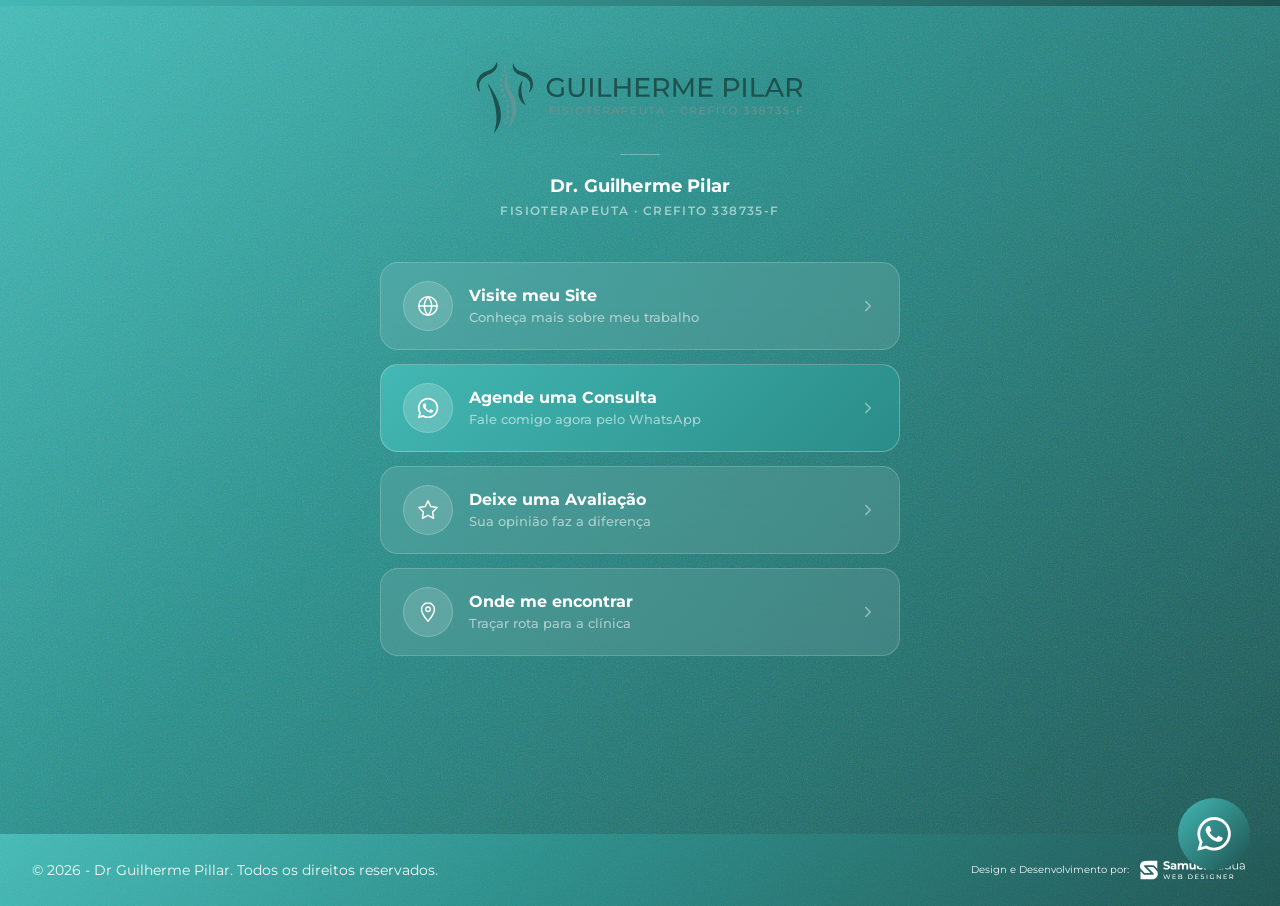
==== links.html @ 31a19303 "Adiciona página /links — linktree premium com glass cards e animações Co-Authored-By: Claude Sonnet " ====
<!DOCTYPE html>
<html lang="pt-BR">
<head>
  <meta charset="UTF-8">
  <meta name="viewport" content="width=device-width, initial-scale=1.0">
  <title>Links — Dr. Guilherme Pilar · Fisioterapeuta</title>
  <link rel="icon" type="image/png" href="favicon.png">
  <link rel="preconnect" href="https://fonts.googleapis.com">
  <link rel="preconnect" href="https://fonts.gstatic.com" crossorigin>
  <link href="https://fonts.googleapis.com/css2?family=Montserrat:wght@400;500;600;700;800&display=swap" rel="stylesheet">
  <link rel="stylesheet" href="style.css">
  <link rel="stylesheet" href="links.css">
</head>
<body class="links-page">

  <div class="top-bar"></div>

  <main class="lk-main">
    <div class="lk-grain"></div>

    <div class="lk-container">

      <!-- Header -->
      <header class="lk-header">
        <img src="logo.svg" class="lk-logo" alt="Dr. Guilherme Pilar Fisioterapeuta">
        <div class="lk-divider-dot"></div>
        <div class="lk-identity">
          <strong class="lk-name">Dr. Guilherme Pilar</strong>
          <span class="lk-specialty">Fisioterapeuta · CREFITO 338735-F</span>
        </div>
      </header>

      <!-- Link Cards -->
      <div class="lk-cards">

        <!-- Visite meu Site -->
        <a href="#" class="lk-card" target="_blank" rel="noopener">
          <span class="lk-icon">
            <svg width="22" height="22" viewBox="0 0 24 24" fill="none" xmlns="http://www.w3.org/2000/svg">
              <circle cx="12" cy="12" r="10" stroke="white" stroke-width="1.6"/>
              <path d="M2 12h20" stroke="white" stroke-width="1.6" stroke-linecap="round"/>
              <path d="M12 2a15.3 15.3 0 0 1 4 10 15.3 15.3 0 0 1-4 10A15.3 15.3 0 0 1 8 12 15.3 15.3 0 0 1 12 2z" stroke="white" stroke-width="1.6"/>
            </svg>
          </span>
          <div class="lk-card-text">
            <span class="lk-card-title">Visite meu Site</span>
            <span class="lk-card-desc">Conheça mais sobre meu trabalho</span>
          </div>
          <span class="lk-arrow">
            <svg width="18" height="18" viewBox="0 0 24 24" fill="none">
              <path d="M9 18l6-6-6-6" stroke="white" stroke-width="2" stroke-linecap="round" stroke-linejoin="round"/>
            </svg>
          </span>
        </a>

        <!-- Agende uma Consulta (destaque) -->
        <a href="https://wa.me/553799293165" class="lk-card lk-card--primary" target="_blank" rel="noopener">
          <span class="lk-icon">
            <svg width="22" height="22" viewBox="0 0 57 57" fill="none" xmlns="http://www.w3.org/2000/svg">
              <path fill-rule="evenodd" clip-rule="evenodd" d="M47.4216 9.51921C42.4222 4.51401 35.7735 1.75635 28.6904 1.75342C14.0949 1.75342 2.21626 13.6317 2.21039 28.2311C2.20844 32.8981 3.42761 37.4539 5.74495 41.4695L1.98828 55.1909L16.0257 51.5086C19.8936 53.6185 24.2481 54.7304 28.6796 54.7317H28.6907C43.2846 54.7317 55.1645 42.8524 55.1701 28.2523C55.173 21.1767 52.4212 14.5241 47.4216 9.51921ZM28.6904 50.2598H28.6813C24.7322 50.2581 20.8591 49.1968 17.4794 47.1919L16.6761 46.7148L8.34605 48.9L10.5695 40.7784L10.046 39.9457C7.84279 36.4415 6.67939 32.3913 6.68135 28.2328C6.68592 16.0981 16.5593 6.22568 28.6992 6.22568C34.5779 6.22763 40.1039 8.51986 44.2592 12.68C48.4144 16.8401 50.7014 22.3698 50.6994 28.2507C50.6942 40.3863 40.8215 50.2598 28.6904 50.2598ZM40.7628 33.7761C40.1013 33.4448 36.8482 31.8446 36.2416 31.6235C35.6356 31.4027 35.194 31.2928 34.7533 31.9549C34.312 32.617 33.0443 34.1075 32.6581 34.5488C32.2719 34.9904 31.8864 35.0459 31.2246 34.7145C30.5629 34.3834 28.4311 33.6845 25.9037 31.4304C23.937 29.676 22.6092 27.5094 22.223 26.8473C21.8375 26.1845 22.2198 25.861 22.5133 25.497C23.2296 24.6075 23.9468 23.6751 24.1673 23.2338C24.3881 22.7922 24.2775 22.4057 24.1118 22.0746C23.9468 21.7436 22.6236 18.4869 22.0724 17.1617C21.5348 15.8721 20.9898 16.0463 20.5834 16.026C20.1979 16.0068 19.7566 16.0029 19.3154 16.0029C18.8744 16.0029 18.1575 16.1682 17.5508 16.831C16.9445 17.4934 15.2355 19.0939 15.2355 22.3505C15.2355 25.6072 17.6063 28.7533 17.937 29.1949C18.2677 29.6365 22.6027 36.3195 29.2396 39.1851C30.8182 39.8674 32.0505 40.2741 33.0116 40.5791C34.5968 41.0827 36.0387 41.0116 37.1789 40.8413C38.4503 40.6512 41.0932 39.2406 41.645 37.6952C42.1962 36.1496 42.1962 34.825 42.0305 34.5488C41.8655 34.2729 41.4242 34.1075 40.7628 33.7761Z" fill="white"/>
            </svg>
          </span>
          <div class="lk-card-text">
            <span class="lk-card-title">Agende uma Consulta</span>
            <span class="lk-card-desc">Fale comigo agora pelo WhatsApp</span>
          </div>
          <span class="lk-arrow">
            <svg width="18" height="18" viewBox="0 0 24 24" fill="none">
              <path d="M9 18l6-6-6-6" stroke="white" stroke-width="2" stroke-linecap="round" stroke-linejoin="round"/>
            </svg>
          </span>
        </a>

        <!-- Deixe uma Avaliação -->
        <a href="#" class="lk-card" target="_blank" rel="noopener">
          <span class="lk-icon">
            <svg width="22" height="22" viewBox="0 0 24 24" fill="none" xmlns="http://www.w3.org/2000/svg">
              <path d="M12 2l3.09 6.26L22 9.27l-5 4.87 1.18 6.88L12 17.77l-6.18 3.25L7 14.14 2 9.27l6.91-1.01L12 2z" stroke="white" stroke-width="1.6" stroke-linejoin="round"/>
            </svg>
          </span>
          <div class="lk-card-text">
            <span class="lk-card-title">Deixe uma Avaliação</span>
            <span class="lk-card-desc">Sua opinião faz a diferença</span>
          </div>
          <span class="lk-arrow">
            <svg width="18" height="18" viewBox="0 0 24 24" fill="none">
              <path d="M9 18l6-6-6-6" stroke="white" stroke-width="2" stroke-linecap="round" stroke-linejoin="round"/>
            </svg>
          </span>
        </a>

        <!-- Onde me encontrar -->
        <a href="#" class="lk-card" target="_blank" rel="noopener">
          <span class="lk-icon">
            <svg width="22" height="22" viewBox="0 0 24 24" fill="none" xmlns="http://www.w3.org/2000/svg">
              <path d="M12 2C8.13 2 5 5.13 5 9c0 5.25 7 13 7 13s7-7.75 7-13c0-3.87-3.13-7-7-7z" stroke="white" stroke-width="1.6" stroke-linejoin="round"/>
              <circle cx="12" cy="9" r="2.5" stroke="white" stroke-width="1.5"/>
            </svg>
          </span>
          <div class="lk-card-text">
            <span class="lk-card-title">Onde me encontrar</span>
            <span class="lk-card-desc">Traçar rota para a clínica</span>
          </div>
          <span class="lk-arrow">
            <svg width="18" height="18" viewBox="0 0 24 24" fill="none">
              <path d="M9 18l6-6-6-6" stroke="white" stroke-width="2" stroke-linecap="round" stroke-linejoin="round"/>
            </svg>
          </span>
        </a>

      </div>
    </div>
  </main>

  <!-- Footer -->
  <footer class="site-footer">
    <div class="site-footer-grain"></div>
    <div class="site-footer-inner">
      <p class="site-footer-copy">© <span id="footer-year"></span> - Dr Guilherme Pillar. Todos os direitos reservados.</p>
      <a href="https://samuelpadua.com.br/" class="site-footer-credit" target="_blank" rel="noopener" aria-label="Design e Desenvolvimento por Samuel Pádua Web Designer">
        <span class="site-footer-credit-text">Design e Desenvolvimento por:</span>
        <img src="logo-samuel.svg" alt="Samuel Pádua Web Designer" class="site-footer-credit-logo">
      </a>
    </div>
  </footer>

  <!-- WhatsApp flutuante -->
  <a href="https://wa.me/553799293165" class="whatsapp-float" target="_blank" rel="noopener" aria-label="Fale pelo WhatsApp">
    <span class="wpp-badge">Fale comigo agora!</span>
    <svg width="30" height="30" viewBox="0 0 57 57" fill="none" xmlns="http://www.w3.org/2000/svg">
      <path fill-rule="evenodd" clip-rule="evenodd" d="M47.4216 9.51921C42.4222 4.51401 35.7735 1.75635 28.6904 1.75342C14.0949 1.75342 2.21626 13.6317 2.21039 28.2311C2.20844 32.8981 3.42761 37.4539 5.74495 41.4695L1.98828 55.1909L16.0257 51.5086C19.8936 53.6185 24.2481 54.7304 28.6796 54.7317H28.6907C43.2846 54.7317 55.1645 42.8524 55.1701 28.2523C55.173 21.1767 52.4212 14.5241 47.4216 9.51921ZM28.6904 50.2598H28.6813C24.7322 50.2581 20.8591 49.1968 17.4794 47.1919L16.6761 46.7148L8.34605 48.9L10.5695 40.7784L10.046 39.9457C7.84279 36.4415 6.67939 32.3913 6.68135 28.2328C6.68592 16.0981 16.5593 6.22568 28.6992 6.22568C34.5779 6.22763 40.1039 8.51986 44.2592 12.68C48.4144 16.8401 50.7014 22.3698 50.6994 28.2507C50.6942 40.3863 40.8215 50.2598 28.6904 50.2598ZM40.7628 33.7761C40.1013 33.4448 36.8482 31.8446 36.2416 31.6235C35.6356 31.4027 35.194 31.2928 34.7533 31.9549C34.312 32.617 33.0443 34.1075 32.6581 34.5488C32.2719 34.9904 31.8864 35.0459 31.2246 34.7145C30.5629 34.3834 28.4311 33.6845 25.9037 31.4304C23.937 29.676 22.6092 27.5094 22.223 26.8473C21.8375 26.1845 22.2198 25.861 22.5133 25.497C23.2296 24.6075 23.9468 23.6751 24.1673 23.2338C24.3881 22.7922 24.2775 22.4057 24.1118 22.0746C23.9468 21.7436 22.6236 18.4869 22.0724 17.1617C21.5348 15.8721 20.9898 16.0463 20.5834 16.026C20.1979 16.0068 19.7566 16.0029 19.3154 16.0029C18.8744 16.0029 18.1575 16.1682 17.5508 16.831C16.9445 17.4934 15.2355 19.0939 15.2355 22.3505C15.2355 25.6072 17.6063 28.7533 17.937 29.1949C18.2677 29.6365 22.6027 36.3195 29.2396 39.1851C30.8182 39.8674 32.0505 40.2741 33.0116 40.5791C34.5968 41.0827 36.0387 41.0116 37.1789 40.8413C38.4503 40.6512 41.0932 39.2406 41.645 37.6952C42.1962 36.1496 42.1962 34.825 42.0305 34.5488C41.8655 34.2729 41.4242 34.1075 40.7628 33.7761Z" fill="white"/>
    </svg>
  </a>

  <script>
    var yearEl = document.getElementById('footer-year');
    if (yearEl) yearEl.textContent = new Date().getFullYear();
  </script>

</body>
</html>
---- style.css ----
/* ===== RESET & BASE ===== */
*, *::before, *::after { box-sizing: border-box; margin: 0; padding: 0; }

:root {
  --dark:       #263333;
  --primary:    #1E5250;
  --teal:       #81C1C1;
  --white:      #FFFFFF;
  --gray-bg:    #F5F5F5;
  --grad-start: #43B8B4;
  --grad-end:   #1E5250;
  --gradient:   linear-gradient(to right, #43B8B4, #1E5250);
}

html { scroll-behavior: smooth; }

body {
  font-family: 'Montserrat', sans-serif;
  color: var(--dark);
  background: var(--white);
  overflow-x: hidden;
}

/* ===== TOP BAR ===== */
.top-bar {
  height: 6px;
  background: var(--gradient);
  width: 100%;
}

/* ===== HERO SECTION ===== */
.hero {
  position: relative;
  height: 850px;
  display: flex;
  align-items: stretch;
  overflow: hidden;
}

.hero-bg {
  position: absolute;
  inset: 0;
  background-image: url('bg-hero.jpg');
  background-size: cover;
  background-position: center;
  z-index: 0;
}

.hero-inner {
  position: relative;
  z-index: 1;
  width: 100%;
  max-width: 1280px;
  margin: 0 auto;
  padding: 0 60px;
  display: flex;
  flex-direction: column;
}

/* ===== HEADER / LOGO ===== */
.hero-header {
  padding: 40px 0 0;
  flex: 0 0 auto;
}

.logo {
  height: 64px;
  width: auto;
  display: block;
}

/* ===== HERO CONTENT ===== */
.hero-content {
  display: flex;
  align-items: stretch;
  gap: 40px;
  flex: 1;
}

/* ===== LEFT COLUMN ===== */
.hero-left {
  flex: 0 0 490px;
  display: flex;
  flex-direction: column;
  justify-content: center;
  padding-bottom: 50px;
}

.hero-left h1 {
  font-size: 61px;
  font-weight: 500;
  line-height: 1.05;
  letter-spacing: -0.04em;
  color: var(--dark);
  margin-bottom: 24px;
}

.gradient-text {
  background: var(--gradient);
  -webkit-background-clip: text;
  -webkit-text-fill-color: transparent;
  background-clip: text;
  display: inline;
  font-weight: 800;
}

.subtext {
  font-size: 17px;
  font-weight: 500;
  line-height: 1.6;
  color: var(--dark);
  max-width: 440px;
  margin-bottom: 32px;
}

.btn-cta {
  display: inline-flex;
  align-items: center;
  background: linear-gradient(135deg, #43B8B4, #2A8C88, #1E5250, #2A8C88, #43B8B4);
  background-size: 400% 400%;
  animation: cta-gradient 10s linear infinite;
  overflow: hidden;
  position: relative;
  color: var(--white);
  font-family: 'Montserrat', sans-serif;
  font-size: 18px;
  font-weight: 700;
  line-height: 1.28;
  letter-spacing: 0.18em;
  text-transform: uppercase;
  text-decoration: none;
  height: 72px;
  padding: 0 52px;
  border-radius: 16px;
  align-self: flex-start;
  transition: opacity 0.25s, transform 0.2s;
  margin-bottom: 20px;
}

.btn-cta::after {
  content: '';
  position: absolute;
  top: -50%;
  left: -80%;
  width: 45%;
  height: 200%;
  background: linear-gradient(
    to right,
    transparent,
    rgba(255, 255, 255, 0.22),
    transparent
  );
  transform: skewX(-18deg);
  animation: btn-shine 5s ease-in-out infinite;
  pointer-events: none;
}

.btn-cta:hover {
  opacity: 0.88;
  transform: translateY(-2px);
}

.crefito {
  font-size: 14px;
  font-weight: 700;
  letter-spacing: 0.1em;
  color: var(--dark);
  text-transform: uppercase;
  opacity: 0.7;
}

/* ===== RIGHT COLUMN ===== */
.hero-right {
  flex: 1;
  align-self: stretch;
  position: relative;
  display: flex;
  align-items: flex-end;
  justify-content: center;
}

.doctor-img {
  position: absolute;
  bottom: 0;
  left: 50%;
  transform: translateX(-40%);
  z-index: 2;
  height: 820px;
  width: auto;
  display: block;
  object-fit: contain;
  object-position: bottom;
}

/* ===== STAMP ANIMADO ===== */
.stamp-wrapper {
  position: absolute;
  top: 68px;
  right: -24px;
  width: 162px;
  height: 162px;
  z-index: 3;
}

.stamp-txt {
  position: absolute;
  inset: 0;
  width: 162px;
  height: 162px;
  animation: spin-stamp 18s linear infinite;
  transform-origin: center center;
}

.stamp-iso {
  position: absolute;
  top: 50%;
  left: 50%;
  transform: translate(-50%, -50%);
  width: 92px;
  height: 92px;
}

@keyframes cta-gradient {
  0%   { background-position: 0% 0%; }
  50%  { background-position: 100% 100%; }
  100% { background-position: 0% 0%; }
}

@keyframes btn-shine {
  0%        { left: -80%; opacity: 0; }
  10%       { opacity: 1; }
  50%       { left: 130%; opacity: 0; }
  100%      { left: 130%; opacity: 0; }
}

@keyframes spin-stamp {
  from { transform: rotate(0deg); }
  to   { transform: rotate(360deg); }
}

/* ===== INTRO BLOCK ===== */
.intro-block {
  position: relative;
  height: 248px;
  display: flex;
  align-items: center;
  background: linear-gradient(to right, #43B8B4 0%, #1E5250 100%);
  overflow: hidden;
}

/* Grain visível sobre o gradient */
.intro-block::after {
  content: '';
  position: absolute;
  inset: 0;
  background-image: url("data:image/svg+xml,%3Csvg xmlns='http://www.w3.org/2000/svg' width='200' height='200'%3E%3Cfilter id='n'%3E%3CfeTurbulence type='fractalNoise' baseFrequency='0.8' numOctaves='4' stitchTiles='stitch'/%3E%3C/filter%3E%3Crect width='200' height='200' filter='url(%23n)'/%3E%3C/svg%3E");
  background-repeat: repeat;
  background-size: 200px 200px;
  mix-blend-mode: soft-light;
  opacity: 0.65;
  pointer-events: none;
  z-index: 2;
}

.intro-inner {
  position: relative;
  z-index: 3;
  width: 100%;
  max-width: 1280px;
  margin: 0 auto;
  padding: 0 60px;
  display: flex;
  align-items: center;
  gap: 60px;
}

.intro-left {
  flex: 0 0 280px;
}

.intro-left h2 {
  font-size: 39px;
  font-weight: 500;
  line-height: 1.12;
  letter-spacing: -0.02em;
  color: var(--white);
}

.intro-left h2 strong {
  font-weight: 800;
  display: block;
}

.intro-right {
  flex: 1;
}

.intro-right p {
  font-size: 18px;
  font-weight: 400;
  line-height: 1.7;
  color: var(--white);
}

.intro-right p strong {
  font-weight: 700;
}

/* Responsivo intro */
@media (max-width: 820px) {
  .intro-block { height: auto; padding: 56px 0; }

  .intro-inner {
    flex-direction: column;
    gap: 28px;
    padding: 0 32px;
  }

  .intro-left { flex: none; width: 100%; }

  .intro-left h2 { font-size: 32px; }

  .intro-right p { font-size: 16px; }
}

@media (max-width: 480px) {
  .intro-block { height: auto; padding: 48px 0; }

  .intro-inner { padding: 0 24px; gap: 20px; }

  .intro-left h2 { font-size: 28px; }

  .intro-right p { font-size: 15px; }
}

/* ===== TREATMENT BLOCK ===== */
.treatment-block {
  background: var(--white);
  padding: 100px 0 90px;
}

.treatment-inner {
  max-width: 1280px;
  margin: 0 auto;
  padding: 0 60px;
  display: flex;
  flex-direction: column;
  align-items: center;
  gap: 60px;
}

/* Header */
.treatment-header {
  text-align: center;
  max-width: 760px;
}

.tagline {
  display: block;
  font-size: 15px;
  font-weight: 600;
  letter-spacing: 0.15em;
  text-transform: uppercase;
  color: var(--primary);
  margin-bottom: 12px;
}

.treatment-title {
  font-size: 48px;
  font-weight: 700;
  line-height: 1.1;
  letter-spacing: -0.02em;
  background: var(--gradient);
  -webkit-background-clip: text;
  -webkit-text-fill-color: transparent;
  background-clip: text;
  margin-bottom: 20px;
}

.treatment-desc {
  font-size: 16px;
  font-weight: 500;
  line-height: 1.7;
  color: var(--primary);
}

/* Cards grid */
.cards-grid {
  display: grid;
  grid-template-columns: repeat(3, 1fr);
  gap: 24px;
  width: 100%;
}

.card {
  background: var(--white);
  border-radius: 20px;
  padding: 36px;
  box-shadow: 0 8px 32px 0 rgba(29, 80, 78, 0.18);
  border: 2px solid transparent;
  transition: border-color 0.3s ease, box-shadow 0.3s ease, transform 0.3s ease;
  display: flex;
  flex-direction: column;
  gap: 20px;
}

.card:hover {
  border-color: #C5E2E2;
  box-shadow: none;
  transform: translateY(-4px);
}

.card-icon svg {
  display: block;
}

.card h3 {
  font-size: 25px;
  font-weight: 700;
  line-height: 1.2;
  color: var(--primary);
}

.card p {
  font-size: 15px;
  font-weight: 400;
  line-height: 1.7;
  color: var(--dark);
}

/* Footer */
.treatment-footer {
  display: flex;
  flex-direction: column;
  align-items: center;
  gap: 32px;
  text-align: center;
}

.treatment-footer > p {
  font-size: 16px;
  font-weight: 600;
  line-height: 1.65;
  color: var(--dark);
}

.btn-cta--center {
  align-self: center;
}

/* Responsivo treatment */
@media (max-width: 900px) {
  .cards-grid { grid-template-columns: 1fr; gap: 20px; }
  .treatment-title { font-size: 36px; }
  .treatment-block { padding: 72px 0; }
  .treatment-inner { padding: 0 32px; gap: 44px; }
}

@media (max-width: 480px) {
  .treatment-title { font-size: 30px; }
  .treatment-block { padding: 56px 0; }
  .treatment-inner { padding: 0 24px; gap: 36px; }
  .card { padding: 28px; }
}

/* ===== PROBLEMS BLOCK ===== */
.problems-block {
  position: relative;
  height: 195px;
  background: linear-gradient(to right, #43B8B4 0%, #1E5250 100%);
  overflow: visible;
  clip-path: inset(-400px 0 0 0); /* permite sangrar acima, clipa abaixo */
  z-index: 2;
}

/* Grain confinado ao bloco */
.problems-grain {
  position: absolute;
  inset: 0;
  background-image: url("data:image/svg+xml,%3Csvg xmlns='http://www.w3.org/2000/svg' width='200' height='200'%3E%3Cfilter id='n'%3E%3CfeTurbulence type='fractalNoise' baseFrequency='0.8' numOctaves='4' stitchTiles='stitch'/%3E%3C/filter%3E%3Crect width='200' height='200' filter='url(%23n)'/%3E%3C/svg%3E");
  background-repeat: repeat;
  background-size: 200px 200px;
  mix-blend-mode: soft-light;
  opacity: 0.65;
  pointer-events: none;
  z-index: 0;
}

.problems-inner {
  position: relative;
  z-index: 1;
  max-width: 1280px;
  margin: 0 auto;
  padding: 0 80px 0 0;
  height: 100%;
  display: flex;
  align-items: center;
  gap: 52px;
}

/* Coluna da imagem */
.problems-img-col {
  flex: 0 0 auto;
  position: relative;
  height: 100%;
  display: flex;
  align-items: flex-end;
}

.problems-img {
  display: block;
  height: 240px;
  width: auto;
  filter: drop-shadow(0 0 30px rgba(67, 184, 180, 0.2));
}

/* Headline */
.problems-headline {
  flex: 0 0 230px;
  font-size: 22px;
  font-weight: 700;
  line-height: 1.5;
  color: var(--white);
  letter-spacing: -0.01em;
}

/* Body text */
.problems-body {
  flex: 1;
  font-size: 18px;
  font-weight: 400;
  line-height: 1.5;
  color: var(--white);
}

.problems-body strong {
  font-weight: 700;
}

/* Responsivo problems */
@media (max-width: 900px) {
  .problems-block { height: auto; padding: 48px 0; overflow: hidden; }
  .problems-inner { flex-direction: column; align-items: flex-start; gap: 24px; padding: 0 32px; height: auto; }
  .problems-img-col { display: none; }
  .problems-headline { flex: none; font-size: 20px; }
  .problems-body { font-size: 16px; }
}

@media (max-width: 480px) {
  .problems-block { padding: 40px 0; }
  .problems-inner { padding: 0 24px; gap: 16px; }
  .problems-headline { font-size: 18px; }
  .problems-body { font-size: 15px; }
}

/* ===== RESPONSIVO ===== */

/* Laptop menor / tablet landscape */
@media (max-width: 1100px) {
  .hero-inner { padding: 0 40px; }

  .hero-left {
    flex: 0 0 420px;
  }

  .hero-left h1 {
    font-size: 52px;
  }

  .subtext {
    font-size: 16px;
    max-width: 380px;
  }

  .doctor-img {
    height: 700px;
  }

  .stamp-wrapper { width: 124px; height: 124px; top: 36px; right: -16px; }
  .stamp-txt    { width: 124px; height: 124px; }
  .stamp-iso    { width: 70px;  height: 70px; }
}

/* Tablet portrait */
@media (max-width: 820px) {
  .hero {
    height: auto;
    min-height: 100svh;
  }

  .hero-inner { padding: 0 32px; }

  .hero-content {
    flex-direction: column;
    align-items: flex-start;
    gap: 0;
    padding-bottom: 0;
  }

  .hero-left {
    flex: none;
    width: 100%;
    max-width: 560px;
    padding-bottom: 40px;
    justify-content: flex-start;
    padding-top: 32px;
  }

  .hero-left h1 { font-size: 46px; }

  .subtext { font-size: 15px; max-width: 100%; }

  /* Ancora pelo topo — mostra cabeça + torso, pés cortam embaixo */
  .hero-right {
    width: 100%;
    height: 400px;
    align-self: auto;
    justify-content: center;
    overflow: hidden;
    margin-top: 16px;
  }

  .doctor-img {
    position: absolute;
    top: 0;
    left: 50%;
    transform: translateX(-50%);
    height: 480px;
  }

  .stamp-wrapper { top: 28px; right: 0; width: 110px; height: 110px; }
  .stamp-txt    { width: 110px; height: 110px; }
  .stamp-iso    { width: 62px; height: 62px; }
}

/* Mobile */
@media (max-width: 480px) {
  .hero-inner { padding: 0 24px; }

  .logo { height: 52px; }

  .hero-left {
    padding-top: 24px;
    padding-bottom: 36px;
  }

  .hero-left h1 { font-size: 36px; }

  .subtext { font-size: 14px; }

  .btn-cta {
    font-size: 12px;
    padding: 15px 28px;
    align-self: stretch;
    text-align: center;
  }

  /* Ancora pelo topo — mostra cabeça + torso */
  .hero-right {
    height: 320px;
    overflow: hidden;
    margin-top: 12px;
  }

  .doctor-img {
    top: 0;
    bottom: auto;
    height: 380px;
    transform: translateX(-50%);
  }

  .stamp-wrapper { width: 90px; height: 90px; top: 24px; right: 0; }
  .stamp-txt    { width: 90px; height: 90px; }
  .stamp-iso    { width: 50px; height: 50px; }

  .whatsapp-float { bottom: 20px; right: 20px; width: 60px; height: 60px; }
}

/* ===== WHATSAPP FLUTUANTE ===== */
@keyframes wpp-pulse {
  0%   { box-shadow: 0 0 0 0 rgba(67, 184, 180, 0.55), 0 0 0 0 rgba(67, 184, 180, 0.3); }
  50%  { box-shadow: 0 0 0 14px rgba(67, 184, 180, 0.12), 0 0 0 28px rgba(67, 184, 180, 0.04); }
  100% { box-shadow: 0 0 0 0 rgba(67, 184, 180, 0), 0 0 0 0 rgba(67, 184, 180, 0); }
}

.whatsapp-float {
  position: fixed;
  bottom: 30px;
  right: 30px;
  width: 72px;
  height: 72px;
  background: linear-gradient(135deg, #43B8B4, #1E5250);
  border-radius: 50%;
  display: flex;
  align-items: center;
  justify-content: center;
  z-index: 1000;
  text-decoration: none;
  transition: transform 0.2s;
  animation: wpp-pulse 2.4s ease-out infinite;
}

.whatsapp-float:hover {
  transform: scale(1.05);
  animation: none;
  box-shadow: 0 6px 28px rgba(30, 82, 80, 0.5);
}

.whatsapp-float:hover .wpp-badge {
  opacity: 1;
  transform: translateY(-50%) translateX(0) scale(1);
  pointer-events: auto;
}

.whatsapp-float svg {
  width: 36px;
  height: 36px;
  position: relative;
  z-index: 1;
}

/* Badge balão de chat */
.wpp-badge {
  position: absolute;
  right: calc(100% + 14px);
  top: 50%;
  transform: translateY(-50%) translateX(10px) scale(0.92);
  white-space: nowrap;
  background: #ffffff;
  color: #1E5250;
  font-family: 'Montserrat', sans-serif;
  font-size: 13px;
  font-weight: 700;
  letter-spacing: 0.02em;
  padding: 10px 18px;
  border-radius: 50px;
  box-shadow: 0 4px 20px rgba(30, 82, 80, 0.18), 0 1px 4px rgba(0,0,0,0.08);
  opacity: 0;
  pointer-events: none;
  transition: opacity 0.22s ease, transform 0.22s ease;
}

/* Setinha apontando para o botão */
.wpp-badge::after {
  content: '';
  position: absolute;
  top: 50%;
  right: -7px;
  transform: translateY(-50%);
  border-width: 6px 0 6px 8px;
  border-style: solid;
  border-color: transparent transparent transparent #ffffff;
  filter: drop-shadow(2px 0 2px rgba(30,82,80,0.08));
}

/* ===== REVIEWS BLOCK ===== */
.reviews-block {
  position: relative;
  background: linear-gradient(135deg, #43B8B4 0%, #2A8C88 40%, #1E5250 100%);
  min-height: 850px;
  padding: 80px 0 72px;
  display: flex;
  flex-direction: column;
  overflow: hidden;
}

.reviews-grain {
  position: absolute;
  inset: 0;
  background-image: url("data:image/svg+xml,%3Csvg xmlns='http://www.w3.org/2000/svg' width='200' height='200'%3E%3Cfilter id='n'%3E%3CfeTurbulence type='fractalNoise' baseFrequency='0.8' numOctaves='4' stitchTiles='stitch'/%3E%3C/filter%3E%3Crect width='200' height='200' filter='url(%23n)'/%3E%3C/svg%3E");
  mix-blend-mode: soft-light;
  opacity: 0.65;
  pointer-events: none;
  z-index: 1;
}

.reviews-inner {
  position: relative;
  z-index: 2;
  max-width: 1240px;
  margin: 0 auto;
  width: 100%;
  padding: 0 48px;
  display: flex;
  flex-direction: column;
  gap: 52px;
}

.reviews-header {
  text-align: center;
}

.reviews-tagline {
  display: block;
  font-size: 14px;
  font-weight: 600;
  letter-spacing: 0.3em;
  text-transform: uppercase;
  color: rgba(255, 255, 255, 0.65);
  margin-bottom: 14px;
}

.reviews-title {
  font-size: 40px;
  font-weight: 400;
  color: var(--white);
  line-height: 1.15;
}

.reviews-title strong {
  font-weight: 700;
}

/* Carousel */
.reviews-carousel {
  position: relative;
  width: 100%;
  overflow: visible;
}

.carousel-viewport {
  overflow: hidden;
  width: 100%;
}

.reviews-track {
  display: flex;
  gap: 24px;
}

/* Review card */
.review-card {
  background: var(--white);
  border-radius: 16px;
  padding: 28px 24px;
  display: flex;
  flex-direction: column;
  gap: 14px;
  flex-shrink: 0;
}

.rc-header {
  display: flex;
  align-items: center;
  gap: 12px;
}

.rc-avatar {
  width: 48px;
  height: 48px;
  border-radius: 50%;
  background: linear-gradient(135deg, #81C1C1, #1E5250);
  display: flex;
  align-items: center;
  justify-content: center;
  font-size: 14px;
  font-weight: 700;
  color: var(--white);
  flex-shrink: 0;
  overflow: hidden;
}

.rc-avatar img {
  width: 100%;
  height: 100%;
  object-fit: cover;
}

.rc-name {
  font-size: 15px;
  font-weight: 700;
  color: var(--dark);
  display: block;
}

.rc-count {
  font-size: 12px;
  color: #999;
  display: block;
  margin-top: 2px;
}

.rc-stars {
  display: flex;
  align-items: center;
  gap: 8px;
}

.rc-stars-icons {
  color: #FBBC04;
  font-size: 17px;
  letter-spacing: 2px;
  line-height: 1;
}

.rc-badge {
  width: 18px;
  height: 18px;
  border-radius: 50%;
  background: #4285F4;
  display: flex;
  align-items: center;
  justify-content: center;
  flex-shrink: 0;
}

.rc-text {
  font-size: 15px;
  font-weight: 500;
  color: #4A5252;
  line-height: 1.65;
}

/* Carousel buttons */
.carousel-btn {
  position: absolute;
  top: 50%;
  transform: translateY(-50%);
  background: none;
  border: none;
  cursor: pointer;
  padding: 0;
  display: flex;
  align-items: center;
  justify-content: center;
  transition: opacity 0.2s;
  z-index: 2;
  width: 48px;
  height: 48px;
}

.carousel-btn--prev {
  left: -72px;
}

.carousel-btn--next {
  right: -72px;
}

.carousel-btn:hover circle {
  stroke: rgba(255, 255, 255, 0.8);
}

.reviews-pagination {
  display: flex;
  justify-content: center;
  align-items: center;
  gap: 12px;
  margin-top: -16px;
}

.reviews-dot {
  width: 10px;
  height: 10px;
  border-radius: 50%;
  border: none;
  padding: 0;
  cursor: pointer;
  background: rgba(255, 255, 255, 0.3);
  transition: transform 0.22s ease, background-color 0.22s ease, opacity 0.22s ease;
}

.reviews-dot:hover {
  background: rgba(255, 255, 255, 0.6);
}

.reviews-dot.is-active {
  background: var(--white);
  transform: scale(1.2);
}

/* Footer */
.reviews-footer {
  display: flex;
  flex-direction: column;
  gap: 0;
}

.reviews-divider {
  height: 1px;
  background: rgba(255, 255, 255, 0.2);
  margin-bottom: 32px;
}

.reviews-cta-row {
  display: flex;
  align-items: center;
  justify-content: space-between;
}

.reviews-cta-text {
  font-size: 20px;
  font-weight: 700;
  color: var(--white);
  line-height: 1.4;
}

.reviews-footer .btn-cta {
  box-shadow: 0 0 0 3px rgba(255, 255, 255, 0.1);
}

/* ===== RESPONSIVE: REVIEWS ===== */
@media (max-width: 820px) {
  .reviews-block { min-height: unset; padding: 64px 0 56px; }
  .reviews-inner { padding: 0 20px; gap: 36px; }
  .reviews-carousel { padding: 0 44px; }
  .carousel-btn--prev { left: 0; }
  .carousel-btn--next { right: 0; }
  .reviews-pagination { margin-top: -8px; }
  .reviews-title { font-size: 30px; }
  .reviews-cta-row { flex-direction: column; align-items: flex-start; gap: 24px; }
  .reviews-cta-text { font-size: 18px; }
}

@media (max-width: 480px) {
  .reviews-title { font-size: 26px; }
  .reviews-carousel { padding: 0 34px; }
  .reviews-pagination { gap: 10px; }
  .carousel-btn { display: none; }
  .rc-text { text-align: center; }
  .carousel-btn svg { width: 36px; height: 36px; }
}

/* ===== CONDITION BLOCK (HÉRNIA, etc.) ===== */
.condition-block {
  background: var(--white);
  padding: 96px 0;
}

.condition-inner {
  max-width: 1200px;
  margin: 0 auto;
  padding: 0 48px;
  display: grid;
  grid-template-columns: 45% 55%;
  gap: 72px;
  align-items: center;
}

.condition-block--gray {
  background: #F5F5F5;
}

.condition-media {
  position: relative;
  border-radius: 20px;
  overflow: hidden;
  line-height: 0;
  isolation: isolate;
}

.condition-media video,
.condition-media .condition-img {
  width: 100%;
  height: auto;
  display: block;
  border-radius: 20px;
}

.condition-media--video video {
  filter: saturate(0.9) contrast(0.93) brightness(0.97);
}

.condition-media--video::after {
  content: '';
  position: absolute;
  inset: 0;
  border-radius: 20px;
  pointer-events: none;
  opacity: 0.34;
  mix-blend-mode: soft-light;
  background-image:
    url("data:image/svg+xml,%3Csvg xmlns='http://www.w3.org/2000/svg' width='160' height='160' viewBox='0 0 160 160'%3E%3Cfilter id='n'%3E%3CfeTurbulence type='fractalNoise' baseFrequency='1.35' numOctaves='3' stitchTiles='stitch'/%3E%3C/filter%3E%3Crect width='160' height='160' filter='url(%23n)' opacity='1'/%3E%3C/svg%3E");
  background-size: 160px 160px;
}

.condition-text {
  display: flex;
  flex-direction: column;
  align-items: flex-start;
  gap: 24px;
}

.condition-text .btn-cta {
  align-self: flex-start;
  font-size: 16px;
  height: 58px;
  padding: 0 40px;
}

.condition-title {
  font-size: 38px;
  font-weight: 400;
  line-height: 1.1;
  letter-spacing: -0.02em;
  background: linear-gradient(to right, #43B8B4, #1E5250);
  -webkit-background-clip: text;
  -webkit-text-fill-color: transparent;
  background-clip: text;
}

.condition-title strong {
  font-weight: 800;
}

.condition-body {
  font-size: 15px;
  font-weight: 400;
  line-height: 1.7;
  color: var(--dark);
}

/* ===== RESPONSIVE: CONDITION BLOCK ===== */
@media (max-width: 820px) {
  .condition-inner {
    grid-template-columns: 1fr;
    gap: 36px;
    padding: 0 28px;
  }

  .condition-block {
    padding: 64px 0;
  }

  .condition-title {
    font-size: 30px;
  }
}

@media (max-width: 480px) {
  .condition-title {
    font-size: 26px;
  }

  .condition-body {
    font-size: 15px;
  }
}

/* ===== PROFILE BLOCK ===== */
.profile-block {
  background: var(--white);
  padding: 104px 0 112px;
}

.profile-inner {
  max-width: 1200px;
  margin: 0 auto;
  padding: 0 48px;
  display: grid;
  grid-template-columns: minmax(320px, 382px) minmax(0, 1fr);
  gap: 72px;
  align-items: center;
}

.profile-media {
  width: 100%;
}

.profile-image {
  width: 100%;
  display: block;
  border-radius: 18px;
  object-fit: cover;
  box-shadow: 0 24px 60px rgba(30, 82, 80, 0.08);
}

.profile-content {
  max-width: 620px;
  display: flex;
  flex-direction: column;
  align-items: flex-start;
}

.profile-title {
  font-size: 45px;
  font-weight: 700;
  line-height: 1.06;
  letter-spacing: -0.03em;
  margin-bottom: 14px;
  background: linear-gradient(90deg, #43B8B4 0%, #2A8C88 48%, #1E5250 100%);
  -webkit-background-clip: text;
  -webkit-text-fill-color: transparent;
  background-clip: text;
}

.profile-meta {
  font-size: 16px;
  font-weight: 600;
  line-height: 1.35;
  letter-spacing: 0.07em;
  color: #2E6664;
  margin-bottom: 28px;
}

.profile-body {
  display: flex;
  flex-direction: column;
  gap: 20px;
}

.profile-body p {
  margin: 0;
  font-size: 15px;
  font-weight: 400;
  line-height: 1.5;
  color: #547B79;
}

.profile-body strong {
  font-weight: 700;
  color: #2C5E5C;
}

.profile-socials {
  display: flex;
  align-items: center;
  gap: 12px;
  margin-top: 30px;
}

.profile-social-btn {
  width: 64px;
  height: 64px;
  border-radius: 50%;
  background: linear-gradient(135deg, #47BCB8 0%, #2E8D89 100%);
  display: inline-flex;
  align-items: center;
  justify-content: center;
  text-decoration: none;
  box-shadow: 0 16px 34px rgba(67, 184, 180, 0.18);
  transition: transform 0.22s ease, box-shadow 0.22s ease;
}

.profile-social-btn:hover {
  transform: translateY(-2px);
  box-shadow: 0 20px 40px rgba(67, 184, 180, 0.24);
}

.profile-social-icon {
  width: 24px;
  height: 24px;
  object-fit: contain;
}

/* ===== RESPONSIVE: PROFILE BLOCK ===== */
@media (max-width: 980px) {
  .profile-block {
    padding: 80px 0 88px;
  }

  .profile-inner {
    grid-template-columns: 1fr;
    gap: 40px;
    padding: 0 28px;
  }

  .profile-media {
    max-width: 420px;
    margin: 0 auto;
  }

  .profile-content {
    max-width: 100%;
  }

  .profile-title {
    font-size: 38px;
  }
}

@media (max-width: 480px) {
  .profile-block {
    padding: 64px 0 72px;
  }

  .profile-inner {
    padding: 0 24px;
    gap: 28px;
  }

  .profile-title {
    font-size: 32px;
    margin-bottom: 12px;
  }

  .profile-meta {
    font-size: 14px;
    margin-bottom: 22px;
  }

  .profile-body {
    gap: 18px;
  }

  .profile-socials {
    gap: 12px;
    margin-top: 24px;
  }

  .profile-social-btn {
    width: 58px;
    height: 58px;
  }

  .profile-social-btn svg,
  .profile-social-icon {
    width: 22px;
    height: 22px;
  }
}

/* ===== FAQ BLOCK ===== */
.faq-block {
  position: relative;
  background: url("bg-faq.jpg") center/cover no-repeat;
  padding: 104px 0 96px;
}

.faq-inner {
  max-width: 1200px;
  margin: 0 auto;
  padding: 0 48px;
  display: flex;
  flex-direction: column;
  align-items: center;
}

.faq-header {
  text-align: center;
  max-width: 760px;
  margin-bottom: 42px;
}

.faq-tagline {
  display: block;
  font-size: 14px;
  font-weight: 600;
  letter-spacing: 0.3em;
  text-transform: uppercase;
  color: #255F5D;
  margin-bottom: 18px;
}

.faq-title {
  font-size: 44px;
  font-weight: 700;
  line-height: 1.08;
  letter-spacing: -0.03em;
  margin-bottom: 14px;
  background: linear-gradient(90deg, #43B8B4 0%, #2A8C88 48%, #1E5250 100%);
  -webkit-background-clip: text;
  -webkit-text-fill-color: transparent;
  background-clip: text;
}

.faq-subtitle {
  margin: 0;
  font-size: 15px;
  font-weight: 400;
  line-height: 1.55;
  color: #2F6664;
}

.faq-list {
  width: 100%;
  max-width: 760px;
  display: flex;
  flex-direction: column;
  gap: 24px;
}

.faq-item {
  background: rgba(255, 255, 255, 0.94);
  border: 1px solid rgba(67, 184, 180, 0.18);
  border-radius: 14px;
  box-shadow: 0 12px 32px rgba(20, 55, 54, 0.05);
  overflow: hidden;
  transition: border-color 0.22s ease, box-shadow 0.22s ease;
}

.faq-item.is-open {
  border-color: rgba(67, 184, 180, 0.75);
  box-shadow: 0 14px 36px rgba(67, 184, 180, 0.08);
}

.faq-question {
  width: 100%;
  border: none;
  background: transparent;
  display: flex;
  align-items: center;
  justify-content: space-between;
  gap: 20px;
  text-align: left;
  padding: 22px 22px 20px;
  cursor: pointer;
  font-family: inherit;
  font-size: 18px;
  font-weight: 700;
  line-height: 1.35;
  color: #1F5756;
}

.faq-icon {
  color: #7BCACA;
  flex-shrink: 0;
  display: inline-flex;
  align-items: center;
  justify-content: center;
  transition: transform 0.22s ease;
}

.faq-item.is-open .faq-icon {
  transform: rotate(180deg);
}

.faq-item:not(.is-open) .faq-icon {
  transform: rotate(0deg);
}

.faq-answer {
  max-height: 0;
  overflow: hidden;
  transition: max-height 0.28s ease;
}

.faq-item.is-open .faq-answer {
  max-height: 220px;
}

.faq-answer p {
  margin: 0;
  padding: 0 22px 24px;
  font-size: 15px;
  font-weight: 400;
  line-height: 1.55;
  color: #295F5D;
}

.faq-footer {
  width: 100%;
  max-width: 760px;
  margin-top: 42px;
}

.faq-divider {
  height: 1px;
  background: rgba(37, 95, 93, 0.12);
  margin-bottom: 30px;
}

.faq-cta-row {
  display: flex;
  align-items: center;
  justify-content: space-between;
  gap: 32px;
}

.faq-cta-text {
  margin: 0;
  font-size: 18px;
  font-weight: 400;
  line-height: 1.35;
  color: #2B6260;
  max-width: 360px;
  flex: 0 1 360px;
}

.faq-cta-text strong {
  font-weight: 700;
  color: #1F5756;
}

.faq-footer .btn-cta {
  min-width: 356px;
  white-space: nowrap;
  text-align: center;
  flex-shrink: 0;
}

/* ===== RESPONSIVE: FAQ BLOCK ===== */
@media (max-width: 900px) {
  .faq-block {
    padding: 80px 0 76px;
  }

  .faq-inner {
    padding: 0 28px;
  }

  .faq-title {
    font-size: 36px;
  }

  .faq-question {
    font-size: 17px;
  }

  .faq-cta-row {
    flex-direction: column;
    align-items: flex-start;
  }

  .faq-cta-text {
    max-width: 100%;
    flex-basis: auto;
  }

  .faq-footer .btn-cta {
    min-width: 0;
    white-space: normal;
  }
}

@media (max-width: 480px) {
  .faq-block {
    padding: 64px 0 64px;
  }

  .faq-inner {
    padding: 0 24px;
  }

  .faq-header {
    margin-bottom: 30px;
  }

  .faq-title {
    font-size: 30px;
  }

  .faq-subtitle {
    font-size: 14px;
  }

  .faq-list {
    gap: 16px;
  }

  .faq-question {
    font-size: 16px;
    padding: 18px 18px 16px;
  }

  .faq-answer p {
    padding: 0 18px 20px;
    font-size: 14px;
  }

  .faq-footer {
    margin-top: 32px;
  }

  .faq-divider {
    margin-bottom: 24px;
  }

  .faq-cta-text {
    font-size: 16px;
  }
}

/* ===== CONTACT BLOCK ===== */
.contact-block {
  background: var(--white);
}

.contact-inner {
  max-width: 100%;
  min-height: 760px;
  display: grid;
  grid-template-columns: minmax(0, 52%) minmax(0, 48%);
  align-items: stretch;
}

.contact-panel {
  padding: 78px 72px 70px min(18vw, 320px);
  display: flex;
  flex-direction: column;
  justify-content: flex-start;
}

.contact-header {
  width: 100%;
  max-width: 524px;
  margin-bottom: 44px;
}

.contact-tagline {
  display: block;
  font-size: 14px;
  font-weight: 500;
  letter-spacing: 0.16em;
  text-transform: uppercase;
  color: #255F5D;
  margin-bottom: 10px;
}

.contact-title {
  font-size: 52px;
  font-weight: 700;
  line-height: 1.02;
  letter-spacing: -0.04em;
  background: linear-gradient(90deg, #43B8B4 0%, #2A8C88 48%, #1E5250 100%);
  -webkit-background-clip: text;
  -webkit-text-fill-color: transparent;
  background-clip: text;
}

.contact-cards {
  width: 100%;
  max-width: 524px;
  display: flex;
  flex-direction: column;
  gap: 22px;
}

.contact-card {
  background: var(--white);
  border-radius: 16px;
  padding: 20px 18px;
  display: flex;
  align-items: center;
  gap: 18px;
  min-height: 78px;
  text-decoration: none;
  color: #275F5D;
  box-shadow: 0 16px 36px rgba(38, 51, 51, 0.08);
  transition: transform 0.22s ease, box-shadow 0.22s ease, border-color 0.22s ease;
  border: 1.5px solid transparent;
}

.contact-card:hover {
  transform: translateY(-2px);
  box-shadow: none;
  border-color: rgba(67, 184, 180, 0.75);
}

.contact-card-icon {
  width: 40px;
  height: 40px;
  border-radius: 50%;
  display: inline-flex;
  align-items: center;
  justify-content: center;
  color: #81C1C1;
  flex-shrink: 0;
  flex: 0 0 40px;
}

.contact-card-icon-img {
  width: 28px;
  height: 28px;
  object-fit: contain;
  filter: brightness(0) saturate(100%) invert(41%) sepia(17%) saturate(1288%) hue-rotate(129deg) brightness(90%) contrast(92%);
}

.contact-card-text {
  font-size: 16px;
  font-weight: 700;
  line-height: 1.45;
  color: #285F5D;
  max-width: 420px;
}

.contact-brand {
  width: 100%;
  max-width: 524px;
  margin-top: auto;
  padding-top: 72px;
}

.contact-logo {
  width: min(420px, 100%);
  display: block;
}

.contact-map-wrap {
  position: relative;
  min-height: 760px;
  background: #E9EEF0;
  overflow: hidden;
}

.contact-map {
  width: 100%;
  height: 100%;
  border: 0;
  display: block;
  filter: saturate(0.88) contrast(0.94) brightness(1.02);
}

@media (min-width: 1921px) {
  .contact-panel {
    padding-left: clamp(48px, 8vw, 140px);
    padding-right: clamp(56px, 6vw, 120px);
    align-items: flex-end;
  }

  .contact-header,
  .contact-cards,
  .contact-brand {
    max-width: 560px;
  }
}

/* ===== RESPONSIVE: CONTACT BLOCK ===== */
@media (max-width: 1180px) {
  .contact-inner {
    grid-template-columns: 1fr;
    min-height: unset;
  }

  .contact-panel {
    padding: 76px 40px 56px;
  }

  .contact-cards {
    max-width: 680px;
  }

  .contact-card-text {
    max-width: none;
  }

  .contact-brand {
    margin-top: 0;
    padding-top: 48px;
  }

  .contact-logo {
    width: min(360px, 100%);
  }

  .contact-map-wrap {
    min-height: 420px;
  }
}

@media (max-width: 680px) {
  .contact-panel {
    padding: 64px 24px 48px;
  }

  .contact-header {
    margin-bottom: 32px;
  }

  .contact-title {
    font-size: 40px;
  }

  .contact-cards {
    gap: 16px;
  }

  .contact-card {
    padding: 18px 16px;
    min-height: 72px;
    gap: 14px;
  }

  .contact-card-icon {
    width: 34px;
    height: 34px;
  }

  .contact-card-icon-img {
    width: 24px;
    height: 24px;
  }

  .contact-card-text {
    font-size: 15px;
  }

  .contact-brand {
    padding-top: 40px;
  }

  .contact-map-wrap {
    min-height: 340px;
  }
}

/* ===== FOOTER ===== */
.site-footer {
  position: relative;
  min-height: 72px;
  background: linear-gradient(135deg, #43B8B4 0%, #2A8C88 42%, #1E5250 100%);
  overflow: hidden;
}

.site-footer-grain {
  position: absolute;
  inset: 0;
  background-image: url("data:image/svg+xml,%3Csvg xmlns='http://www.w3.org/2000/svg' width='200' height='200'%3E%3Cfilter id='n'%3E%3CfeTurbulence type='fractalNoise' baseFrequency='0.8' numOctaves='4' stitchTiles='stitch'/%3E%3C/filter%3E%3Crect width='200' height='200' filter='url(%23n)'/%3E%3C/svg%3E");
  mix-blend-mode: soft-light;
  opacity: 0.42;
  pointer-events: none;
}

.site-footer-inner {
  position: relative;
  z-index: 1;
  max-width: 1280px;
  min-height: 72px;
  margin: 0 auto;
  padding: 0 32px;
  display: flex;
  align-items: center;
  justify-content: space-between;
  gap: 24px;
}

.site-footer-copy {
  margin: 0;
  font-size: 14px;
  font-weight: 400;
  line-height: 1.3;
  color: rgba(255, 255, 255, 0.95);
}

.site-footer-credit {
  display: inline-flex;
  align-items: center;
  gap: 10px;
  text-decoration: none;
  color: inherit;
}

.site-footer-credit-text {
  font-size: 10px;
  font-weight: 400;
  line-height: 1.2;
  color: rgba(255, 255, 255, 0.95);
  white-space: nowrap;
}

.site-footer-credit-logo {
  height: 22px;
  width: auto;
  display: block;
}

@media (max-width: 760px) {
  .site-footer {
    min-height: unset;
  }

  .site-footer-inner {
    min-height: unset;
    padding: 14px 20px;
    flex-direction: column;
    justify-content: center;
    gap: 10px;
    text-align: center;
  }

  .site-footer-copy {
    font-size: 13px;
  }
}

/* ===== GLOBAL RESPONSIVE REFINEMENTS ===== */
@media (max-width: 820px) {
  .hero-header {
    display: flex;
    justify-content: center;
    padding-top: 28px;
  }

  .hero-content {
    align-items: center;
  }

  .hero-left {
    align-items: center;
    text-align: center;
    margin: 0 auto;
  }

  .subtext,
  .crefito {
    text-align: center;
    margin-left: auto;
    margin-right: auto;
  }

  .hero .btn-cta,
  .condition-text .btn-cta,
  .reviews-footer .btn-cta,
  .faq-footer .btn-cta {
    align-self: center;
  }

  .intro-inner,
  .problems-inner {
    align-items: center;
    text-align: center;
  }

  .intro-left,
  .intro-right,
  .problems-headline,
  .problems-body {
    text-align: center;
  }

  .intro-right p,
  .problems-body {
    max-width: 60ch;
  }

  .card {
    align-items: flex-start;
    text-align: left;
  }

  .condition-text {
    align-items: center;
    text-align: center;
  }

  .condition-body {
    max-width: 62ch;
    line-height: 1.65;
  }

  .reviews-cta-row,
  .faq-cta-row {
    align-items: center;
    text-align: center;
  }

  .reviews-block .carousel-btn {
    display: none !important;
  }

  .review-card {
    text-align: center;
    align-items: center;
  }

  .rc-header,
  .rc-stars {
    justify-content: center;
  }

  .rc-info,
  .rc-text {
    text-align: center;
  }

  .reviews-cta-text,
  .faq-cta-text {
    max-width: 30ch;
    text-align: center;
  }

  .profile-content {
    align-items: center;
  }

  .profile-title,
  .profile-meta {
    text-align: center;
  }

  .profile-body {
    width: 100%;
    align-items: center;
  }

  .profile-body p {
    text-align: center;
    max-width: 62ch;
  }

  .profile-socials {
    justify-content: center;
  }

  .faq-question {
    font-size: 16px;
  }

  .contact-panel {
    align-items: center;
    text-align: center;
  }

  .contact-header,
  .contact-cards,
  .contact-brand {
    width: 100%;
    max-width: 680px;
  }

  .contact-logo {
    margin: 0 auto;
  }

  .contact-card {
    text-align: left;
  }

  .contact-card-text {
    text-align: left;
  }
}

@media (max-width: 480px) {
  .logo {
    height: 48px;
  }

  .hero-left {
    padding-top: 10px;
    padding-bottom: 28px;
  }

  .hero-left h1 {
    font-size: 38px;
    line-height: 1;
    letter-spacing: -0.05em;
  }

  .subtext {
    max-width: 31ch;
    font-size: 14px;
    line-height: 1.65;
  }

  .btn-cta {
    height: 60px;
    width: 100%;
    justify-content: center;
    font-size: 11px;
    letter-spacing: 0.14em;
    border-radius: 14px;
    padding: 0 24px;
    margin-bottom: 16px;
  }

  .crefito {
    font-size: 12px;
    line-height: 1.45;
  }

  .intro-left h2,
  .treatment-title,
  .problems-headline,
  .condition-title,
  .profile-title,
  .faq-title,
  .contact-title {
    text-align: center;
    margin-left: auto;
    margin-right: auto;
  }

  .intro-left h2 {
    font-size: 30px;
    line-height: 1.08;
  }

  .tagline,
  .reviews-tagline,
  .faq-tagline,
  .contact-tagline {
    font-size: 12px;
    letter-spacing: 0.22em;
    text-align: center;
  }

  .treatment-title {
    font-size: 32px;
    line-height: 1.08;
  }

  .treatment-desc,
  .faq-subtitle {
    max-width: 34ch;
    margin-left: auto;
    margin-right: auto;
    font-size: 14px;
    line-height: 1.65;
    text-align: center;
  }

  .card {
    padding: 24px 22px;
    gap: 16px;
  }

  .card h3 {
    font-size: 22px;
  }

  .card p {
    font-size: 15px;
    line-height: 1.65;
  }

  .problems-headline {
    font-size: 30px;
    line-height: 1.12;
  }

  .problems-body {
    font-size: 15px;
    line-height: 1.65;
  }

  .condition-title {
    font-size: 31px;
    line-height: 1.08;
  }

  .condition-body {
    font-size: 15px;
    line-height: 1.7;
  }

  .reviews-title {
    font-size: 32px;
    line-height: 1.1;
  }

  .reviews-cta-text {
    font-size: 17px;
    line-height: 1.45;
  }

  .profile-title {
    font-size: 34px;
    line-height: 1.08;
  }

  .profile-meta {
    max-width: 28ch;
    font-size: 13px;
    line-height: 1.45;
  }

  .profile-body p { max-width: none; }

  .faq-title {
    font-size: 32px;
    line-height: 1.1;
  }

  .faq-question {
    font-size: 15px;
    line-height: 1.4;
  }

  .faq-cta-text {
    font-size: 15px;
    line-height: 1.5;
  }

  .contact-title {
    font-size: 38px;
    line-height: 1.04;
  }

  .contact-card {
    min-height: 70px;
    padding: 17px 16px;
  }

  .contact-card-text {
    font-size: 15px;
    line-height: 1.45;
  }

  .site-footer-credit {
    justify-content: center;
    flex-wrap: wrap;
  }
}
---- links.css ----
/* ===== LINKS PAGE ===== */
.links-page {
  background: linear-gradient(135deg, #43B8B4 0%, #2A8C88 40%, #1E5250 100%);
  min-height: 100vh;
}

.lk-main {
  position: relative;
  min-height: calc(100vh - 72px);
  display: flex;
  align-items: flex-start;
  justify-content: center;
  padding: 56px 20px 80px;
  overflow: hidden;
}

.lk-grain {
  position: absolute;
  inset: 0;
  background-image: url("data:image/svg+xml,%3Csvg xmlns='http://www.w3.org/2000/svg' width='200' height='200'%3E%3Cfilter id='n'%3E%3CfeTurbulence type='fractalNoise' baseFrequency='0.8' numOctaves='4' stitchTiles='stitch'/%3E%3C/filter%3E%3Crect width='200' height='200' filter='url(%23n)'/%3E%3C/svg%3E");
  background-repeat: repeat;
  background-size: 200px 200px;
  mix-blend-mode: soft-light;
  opacity: 0.65;
  pointer-events: none;
  z-index: 0;
}

.lk-container {
  position: relative;
  z-index: 1;
  width: 100%;
  max-width: 520px;
  display: flex;
  flex-direction: column;
  align-items: center;
  gap: 44px;
}

/* ===== HEADER ===== */
.lk-header {
  display: flex;
  flex-direction: column;
  align-items: center;
  gap: 20px;
  opacity: 0;
  animation: lk-fadeDown 0.65s cubic-bezier(0.22, 1, 0.36, 1) 0.05s forwards;
}

.lk-logo {
  height: 72px;
  width: auto;
  filter: drop-shadow(0 4px 20px rgba(0, 0, 0, 0.18));
}

.lk-divider-dot {
  width: 40px;
  height: 1px;
  background: rgba(255, 255, 255, 0.3);
  border-radius: 1px;
}

.lk-identity {
  display: flex;
  flex-direction: column;
  align-items: center;
  gap: 6px;
}

.lk-name {
  font-size: 18px;
  font-weight: 700;
  color: #ffffff;
  letter-spacing: 0.01em;
}

.lk-specialty {
  font-size: 12px;
  font-weight: 600;
  color: rgba(255, 255, 255, 0.55);
  letter-spacing: 0.12em;
  text-transform: uppercase;
}

/* ===== CARDS ===== */
.lk-cards {
  display: flex;
  flex-direction: column;
  gap: 14px;
  width: 100%;
}

.lk-card {
  display: flex;
  align-items: center;
  gap: 16px;
  padding: 18px 22px;
  border-radius: 18px;
  background: rgba(255, 255, 255, 0.10);
  backdrop-filter: blur(18px);
  -webkit-backdrop-filter: blur(18px);
  border: 1px solid rgba(255, 255, 255, 0.18);
  text-decoration: none;
  cursor: pointer;
  opacity: 0;
  transition: background 0.22s, transform 0.22s, box-shadow 0.22s, border-color 0.22s;
}

.lk-card:nth-child(1) { animation: lk-fadeUp 0.55s cubic-bezier(0.22, 1, 0.36, 1) 0.18s forwards; }
.lk-card:nth-child(2) { animation: lk-fadeUp 0.55s cubic-bezier(0.22, 1, 0.36, 1) 0.28s forwards, cta-gradient 10s linear 0.83s infinite; }
.lk-card:nth-child(3) { animation: lk-fadeUp 0.55s cubic-bezier(0.22, 1, 0.36, 1) 0.38s forwards; }
.lk-card:nth-child(4) { animation: lk-fadeUp 0.55s cubic-bezier(0.22, 1, 0.36, 1) 0.48s forwards; }

.lk-card:hover {
  background: rgba(255, 255, 255, 0.18);
  border-color: rgba(255, 255, 255, 0.35);
  transform: translateY(-3px);
  box-shadow: 0 10px 36px rgba(0, 0, 0, 0.14);
}

/* Primary card */
.lk-card--primary {
  background: linear-gradient(135deg, #43B8B4, #2A8C88, #1E5250, #2A8C88, #43B8B4);
  background-size: 400% 400%;
  border-color: rgba(255, 255, 255, 0.28);
  position: relative;
  overflow: hidden;
}

.lk-card--primary::after {
  content: '';
  position: absolute;
  top: -50%;
  left: -60%;
  width: 35%;
  height: 200%;
  background: linear-gradient(to right, transparent, rgba(255, 255, 255, 0.2), transparent);
  transform: skewX(-18deg);
  animation: btn-shine 5s ease-in-out 1s infinite;
  pointer-events: none;
}

.lk-card--primary:hover {
  transform: translateY(-3px) scale(1.01);
  border-color: rgba(255, 255, 255, 0.45);
  box-shadow: 0 14px 44px rgba(30, 82, 80, 0.35);
}

/* Icon circle */
.lk-icon {
  width: 50px;
  height: 50px;
  border-radius: 50%;
  background: rgba(255, 255, 255, 0.14);
  border: 1px solid rgba(255, 255, 255, 0.2);
  display: flex;
  align-items: center;
  justify-content: center;
  flex-shrink: 0;
  transition: background 0.22s;
}

.lk-card:hover .lk-icon {
  background: rgba(255, 255, 255, 0.22);
}

.lk-card--primary .lk-icon {
  background: rgba(255, 255, 255, 0.18);
}

/* Text */
.lk-card-text {
  flex: 1;
  display: flex;
  flex-direction: column;
  gap: 4px;
  min-width: 0;
}

.lk-card-title {
  font-family: 'Montserrat', sans-serif;
  font-size: 16px;
  font-weight: 700;
  color: #ffffff;
  line-height: 1.2;
}

.lk-card-desc {
  font-family: 'Montserrat', sans-serif;
  font-size: 13px;
  font-weight: 500;
  color: rgba(255, 255, 255, 0.55);
  line-height: 1.3;
}

/* Arrow */
.lk-arrow {
  flex-shrink: 0;
  opacity: 0.45;
  transition: opacity 0.22s, transform 0.22s;
  display: flex;
  align-items: center;
}

.lk-card:hover .lk-arrow {
  opacity: 1;
  transform: translateX(4px);
}

/* ===== ANIMATIONS ===== */
@keyframes lk-fadeDown {
  from { opacity: 0; transform: translateY(-22px); }
  to   { opacity: 1; transform: translateY(0); }
}

@keyframes lk-fadeUp {
  from { opacity: 0; transform: translateY(26px); }
  to   { opacity: 1; transform: translateY(0); }
}

/* ===== RESPONSIVE ===== */
@media (max-width: 480px) {
  .lk-main { padding: 40px 16px 64px; }
  .lk-logo { height: 56px; }
  .lk-name { font-size: 16px; }
  .lk-card { padding: 16px 16px; gap: 14px; }
  .lk-icon { width: 44px; height: 44px; }
  .lk-card-title { font-size: 15px; }
}

@media (prefers-reduced-motion: reduce) {
  .lk-header,
  .lk-card {
    opacity: 1;
    animation: none;
  }
}
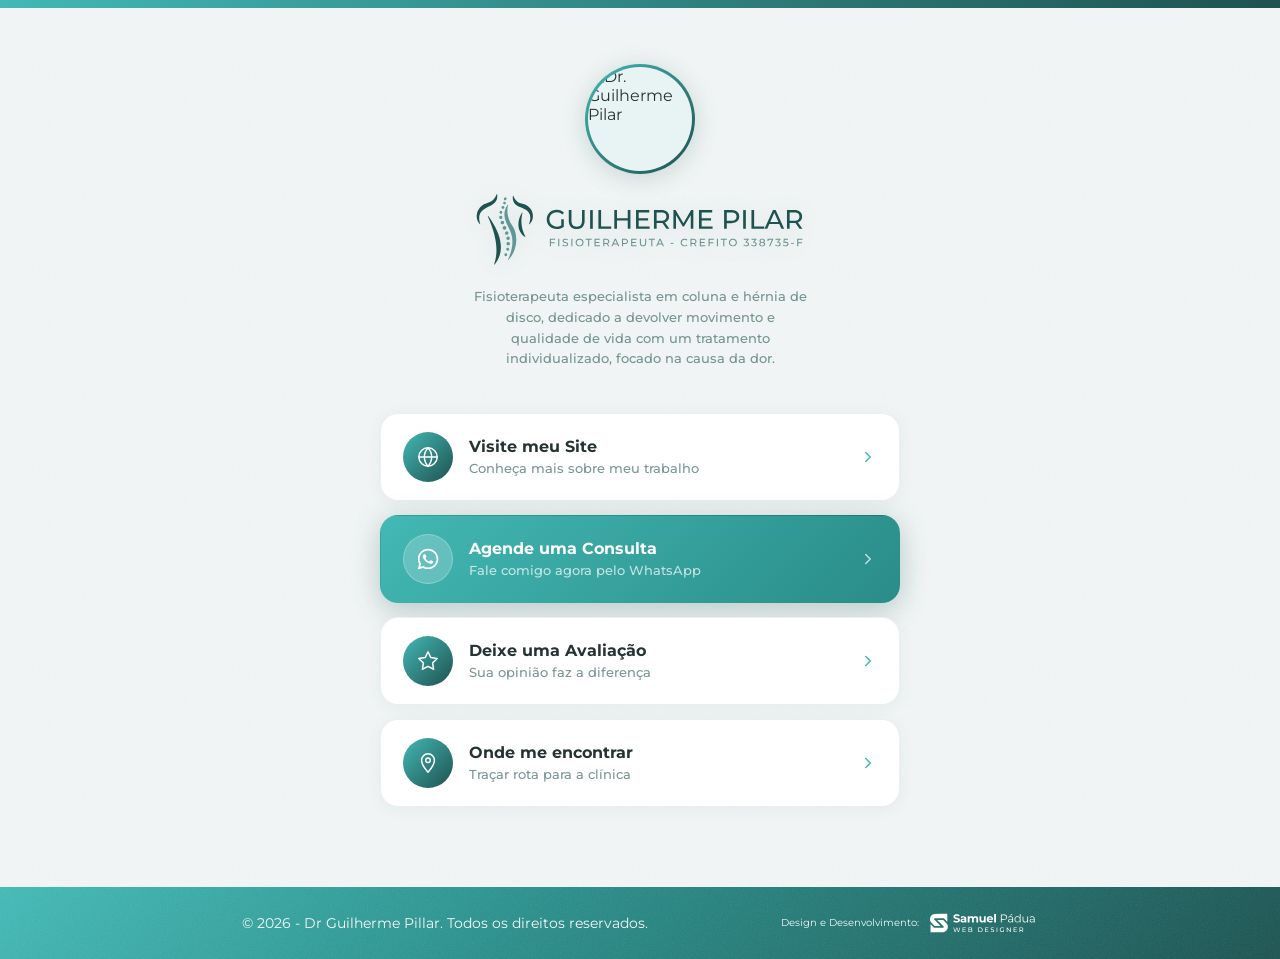
==== commit 6ea4ee6b: "Página /links: foto, bio, ajustes de footer e top-bar Co-Authored-By: Claude Sonnet 4.6 <noreply@ant" ====
--- a/links.html
+++ b/links.html
@@ -22,12 +22,11 @@
 
       <!-- Header -->
       <header class="lk-header">
+        <div class="lk-avatar-wrap">
+          <img src="dr-links.png" class="lk-avatar" alt="Dr. Guilherme Pilar">
+        </div>
         <img src="logo.svg" class="lk-logo" alt="Dr. Guilherme Pilar Fisioterapeuta">
-        <div class="lk-divider-dot"></div>
-        <div class="lk-identity">
-          <strong class="lk-name">Dr. Guilherme Pilar</strong>
-          <span class="lk-specialty">Fisioterapeuta · CREFITO 338735-F</span>
-        </div>
+        <p class="lk-bio">Fisioterapeuta especialista em coluna e hérnia de disco, dedicado a devolver movimento e qualidade de vida com um tratamento individualizado, focado na causa da dor.</p>
       </header>
 
       <!-- Link Cards -->
@@ -118,19 +117,11 @@
     <div class="site-footer-inner">
       <p class="site-footer-copy">© <span id="footer-year"></span> - Dr Guilherme Pillar. Todos os direitos reservados.</p>
       <a href="https://samuelpadua.com.br/" class="site-footer-credit" target="_blank" rel="noopener" aria-label="Design e Desenvolvimento por Samuel Pádua Web Designer">
-        <span class="site-footer-credit-text">Design e Desenvolvimento por:</span>
+        <span class="site-footer-credit-text">Design e Desenvolvimento:</span>
         <img src="logo-samuel.svg" alt="Samuel Pádua Web Designer" class="site-footer-credit-logo">
       </a>
     </div>
   </footer>
-
-  <!-- WhatsApp flutuante -->
-  <a href="https://wa.me/553799293165" class="whatsapp-float" target="_blank" rel="noopener" aria-label="Fale pelo WhatsApp">
-    <span class="wpp-badge">Fale comigo agora!</span>
-    <svg width="30" height="30" viewBox="0 0 57 57" fill="none" xmlns="http://www.w3.org/2000/svg">
-      <path fill-rule="evenodd" clip-rule="evenodd" d="M47.4216 9.51921C42.4222 4.51401 35.7735 1.75635 28.6904 1.75342C14.0949 1.75342 2.21626 13.6317 2.21039 28.2311C2.20844 32.8981 3.42761 37.4539 5.74495 41.4695L1.98828 55.1909L16.0257 51.5086C19.8936 53.6185 24.2481 54.7304 28.6796 54.7317H28.6907C43.2846 54.7317 55.1645 42.8524 55.1701 28.2523C55.173 21.1767 52.4212 14.5241 47.4216 9.51921ZM28.6904 50.2598H28.6813C24.7322 50.2581 20.8591 49.1968 17.4794 47.1919L16.6761 46.7148L8.34605 48.9L10.5695 40.7784L10.046 39.9457C7.84279 36.4415 6.67939 32.3913 6.68135 28.2328C6.68592 16.0981 16.5593 6.22568 28.6992 6.22568C34.5779 6.22763 40.1039 8.51986 44.2592 12.68C48.4144 16.8401 50.7014 22.3698 50.6994 28.2507C50.6942 40.3863 40.8215 50.2598 28.6904 50.2598ZM40.7628 33.7761C40.1013 33.4448 36.8482 31.8446 36.2416 31.6235C35.6356 31.4027 35.194 31.2928 34.7533 31.9549C34.312 32.617 33.0443 34.1075 32.6581 34.5488C32.2719 34.9904 31.8864 35.0459 31.2246 34.7145C30.5629 34.3834 28.4311 33.6845 25.9037 31.4304C23.937 29.676 22.6092 27.5094 22.223 26.8473C21.8375 26.1845 22.2198 25.861 22.5133 25.497C23.2296 24.6075 23.9468 23.6751 24.1673 23.2338C24.3881 22.7922 24.2775 22.4057 24.1118 22.0746C23.9468 21.7436 22.6236 18.4869 22.0724 17.1617C21.5348 15.8721 20.9898 16.0463 20.5834 16.026C20.1979 16.0068 19.7566 16.0029 19.3154 16.0029C18.8744 16.0029 18.1575 16.1682 17.5508 16.831C16.9445 17.4934 15.2355 19.0939 15.2355 22.3505C15.2355 25.6072 17.6063 28.7533 17.937 29.1949C18.2677 29.6365 22.6027 36.3195 29.2396 39.1851C30.8182 39.8674 32.0505 40.2741 33.0116 40.5791C34.5968 41.0827 36.0387 41.0116 37.1789 40.8413C38.4503 40.6512 41.0932 39.2406 41.645 37.6952C42.1962 36.1496 42.1962 34.825 42.0305 34.5488C41.8655 34.2729 41.4242 34.1075 40.7628 33.7761Z" fill="white"/>
-    </svg>
-  </a>
 
   <script>
     var yearEl = document.getElementById('footer-year');
--- a/style.css
+++ b/style.css
@@ -14,11 +14,91 @@
 
 html { scroll-behavior: smooth; }
 
+html {
+  scrollbar-color: #43B8B4 rgba(30, 82, 80, 0.12);
+  scrollbar-width: thin;
+}
+
 body {
   font-family: 'Montserrat', sans-serif;
   color: var(--dark);
   background: var(--white);
   overflow-x: hidden;
+}
+
+body::-webkit-scrollbar {
+  width: 12px;
+}
+
+body::-webkit-scrollbar-track {
+  background: rgba(30, 82, 80, 0.08);
+}
+
+body::-webkit-scrollbar-thumb {
+  background: linear-gradient(180deg, #6FD0CC 0%, #43B8B4 100%);
+  border-radius: 999px;
+  border: 2px solid rgba(255, 255, 255, 0.75);
+}
+
+body::-webkit-scrollbar-thumb:hover {
+  background: linear-gradient(180deg, #7EDAD6 0%, #4AC4BF 100%);
+}
+
+/* ===== SCROLL REVEAL ===== */
+.reveal-item {
+  --reveal-x: 0px;
+  --reveal-y: 28px;
+  --reveal-scale: 1;
+  --reveal-blur: 0px;
+  opacity: 0;
+  filter: blur(var(--reveal-blur));
+  transform: translate3d(var(--reveal-x), var(--reveal-y), 0) scale(var(--reveal-scale));
+  transition:
+    opacity 0.8s cubic-bezier(0.22, 1, 0.36, 1),
+    transform 0.8s cubic-bezier(0.22, 1, 0.36, 1),
+    filter 0.8s cubic-bezier(0.22, 1, 0.36, 1);
+  transition-delay: var(--reveal-delay, 0ms);
+  will-change: opacity, transform, filter;
+}
+
+.reveal-item[data-reveal="left"] {
+  --reveal-x: -42px;
+  --reveal-y: 0px;
+}
+
+.reveal-item[data-reveal="right"] {
+  --reveal-x: 42px;
+  --reveal-y: 0px;
+}
+
+.reveal-item[data-reveal="up"] {
+  --reveal-y: 34px;
+}
+
+.reveal-item[data-reveal="zoom"] {
+  --reveal-y: 20px;
+  --reveal-scale: 0.965;
+  --reveal-blur: 3px;
+}
+
+.reveal-item.is-visible {
+  opacity: 1;
+  filter: blur(0);
+  transform: translate3d(0, 0, 0) scale(1);
+}
+
+@media (prefers-reduced-motion: reduce) {
+  html {
+    scroll-behavior: auto;
+  }
+
+  .reveal-item {
+    opacity: 1;
+    filter: none;
+    transform: none;
+    transition: none;
+    will-change: auto;
+  }
 }
 
 /* ===== TOP BAR ===== */
@@ -1804,7 +1884,7 @@
 .site-footer-inner {
   position: relative;
   z-index: 1;
-  max-width: 1280px;
+  max-width: 860px;
   min-height: 72px;
   margin: 0 auto;
   padding: 0 32px;
@@ -1833,7 +1913,7 @@
 .site-footer-credit-text {
   font-size: 10px;
   font-weight: 400;
-  line-height: 1.2;
+  line-height: 1.4;
   color: rgba(255, 255, 255, 0.95);
   white-space: nowrap;
 }
--- a/links.css
+++ b/links.css
@@ -1,6 +1,10 @@
 /* ===== LINKS PAGE ===== */
+.links-page .top-bar {
+  height: 8px;
+}
+
 .links-page {
-  background: linear-gradient(135deg, #43B8B4 0%, #2A8C88 40%, #1E5250 100%);
+  background: #F2F6F6;
   min-height: 100vh;
 }
 
@@ -14,14 +18,15 @@
   overflow: hidden;
 }
 
+/* Grain suave sobre fundo claro */
 .lk-grain {
   position: absolute;
   inset: 0;
   background-image: url("data:image/svg+xml,%3Csvg xmlns='http://www.w3.org/2000/svg' width='200' height='200'%3E%3Cfilter id='n'%3E%3CfeTurbulence type='fractalNoise' baseFrequency='0.8' numOctaves='4' stitchTiles='stitch'/%3E%3C/filter%3E%3Crect width='200' height='200' filter='url(%23n)'/%3E%3C/svg%3E");
   background-repeat: repeat;
   background-size: 200px 200px;
-  mix-blend-mode: soft-light;
-  opacity: 0.65;
+  mix-blend-mode: multiply;
+  opacity: 0.06;
   pointer-events: none;
   z-index: 0;
 }
@@ -50,13 +55,43 @@
 .lk-logo {
   height: 72px;
   width: auto;
-  filter: drop-shadow(0 4px 20px rgba(0, 0, 0, 0.18));
+  filter: drop-shadow(0 2px 10px rgba(30, 82, 80, 0.12));
+}
+
+.lk-avatar-wrap {
+  width: 110px;
+  height: 110px;
+  border-radius: 50%;
+  padding: 3px;
+  background: linear-gradient(135deg, #43B8B4, #1E5250);
+  box-shadow: 0 4px 24px rgba(30, 82, 80, 0.18);
+  overflow: hidden;
+  flex-shrink: 0;
+}
+
+.lk-avatar {
+  width: 100%;
+  height: 100%;
+  border-radius: 50%;
+  object-fit: cover;
+  object-position: center 18%;
+  display: block;
+  background: #e8f4f4;
+}
+
+.lk-bio {
+  font-size: 13px;
+  font-weight: 500;
+  line-height: 1.6;
+  color: rgba(30, 82, 80, 0.6);
+  text-align: center;
+  max-width: 340px;
 }
 
 .lk-divider-dot {
   width: 40px;
   height: 1px;
-  background: rgba(255, 255, 255, 0.3);
+  background: rgba(30, 82, 80, 0.2);
   border-radius: 1px;
 }
 
@@ -70,14 +105,14 @@
 .lk-name {
   font-size: 18px;
   font-weight: 700;
-  color: #ffffff;
+  color: #263333;
   letter-spacing: 0.01em;
 }
 
 .lk-specialty {
   font-size: 12px;
   font-weight: 600;
-  color: rgba(255, 255, 255, 0.55);
+  color: rgba(30, 82, 80, 0.5);
   letter-spacing: 0.12em;
   text-transform: uppercase;
 }
@@ -96,10 +131,9 @@
   gap: 16px;
   padding: 18px 22px;
   border-radius: 18px;
-  background: rgba(255, 255, 255, 0.10);
-  backdrop-filter: blur(18px);
-  -webkit-backdrop-filter: blur(18px);
-  border: 1px solid rgba(255, 255, 255, 0.18);
+  background: #ffffff;
+  border: 1px solid rgba(30, 82, 80, 0.09);
+  box-shadow: 0 2px 16px rgba(30, 82, 80, 0.06);
   text-decoration: none;
   cursor: pointer;
   opacity: 0;
@@ -112,17 +146,18 @@
 .lk-card:nth-child(4) { animation: lk-fadeUp 0.55s cubic-bezier(0.22, 1, 0.36, 1) 0.48s forwards; }
 
 .lk-card:hover {
-  background: rgba(255, 255, 255, 0.18);
-  border-color: rgba(255, 255, 255, 0.35);
+  background: #f8fefe;
+  border-color: rgba(67, 184, 180, 0.3);
   transform: translateY(-3px);
-  box-shadow: 0 10px 36px rgba(0, 0, 0, 0.14);
-}
-
-/* Primary card */
+  box-shadow: 0 8px 32px rgba(30, 82, 80, 0.12);
+}
+
+/* Primary card (Agende) */
 .lk-card--primary {
   background: linear-gradient(135deg, #43B8B4, #2A8C88, #1E5250, #2A8C88, #43B8B4);
   background-size: 400% 400%;
-  border-color: rgba(255, 255, 255, 0.28);
+  border-color: transparent;
+  box-shadow: 0 6px 28px rgba(30, 82, 80, 0.28);
   position: relative;
   overflow: hidden;
 }
@@ -142,8 +177,8 @@
 
 .lk-card--primary:hover {
   transform: translateY(-3px) scale(1.01);
-  border-color: rgba(255, 255, 255, 0.45);
-  box-shadow: 0 14px 44px rgba(30, 82, 80, 0.35);
+  box-shadow: 0 14px 44px rgba(30, 82, 80, 0.32);
+  border-color: transparent;
 }
 
 /* Icon circle */
@@ -151,21 +186,21 @@
   width: 50px;
   height: 50px;
   border-radius: 50%;
-  background: rgba(255, 255, 255, 0.14);
-  border: 1px solid rgba(255, 255, 255, 0.2);
+  background: linear-gradient(135deg, #43B8B4, #1E5250);
   display: flex;
   align-items: center;
   justify-content: center;
   flex-shrink: 0;
-  transition: background 0.22s;
+  transition: transform 0.22s;
 }
 
 .lk-card:hover .lk-icon {
-  background: rgba(255, 255, 255, 0.22);
+  transform: scale(1.06);
 }
 
 .lk-card--primary .lk-icon {
-  background: rgba(255, 255, 255, 0.18);
+  background: rgba(255, 255, 255, 0.2);
+  border: 1px solid rgba(255, 255, 255, 0.25);
 }
 
 /* Text */
@@ -181,7 +216,7 @@
   font-family: 'Montserrat', sans-serif;
   font-size: 16px;
   font-weight: 700;
-  color: #ffffff;
+  color: #263333;
   line-height: 1.2;
 }
 
@@ -189,22 +224,42 @@
   font-family: 'Montserrat', sans-serif;
   font-size: 13px;
   font-weight: 500;
-  color: rgba(255, 255, 255, 0.55);
+  color: #7A9494;
   line-height: 1.3;
+}
+
+/* Cor do texto no card primário */
+.lk-card--primary .lk-card-title,
+.lk-card--primary .lk-card-desc {
+  color: #ffffff;
+}
+
+.lk-card--primary .lk-card-desc {
+  color: rgba(255, 255, 255, 0.7);
 }
 
 /* Arrow */
 .lk-arrow {
   flex-shrink: 0;
-  opacity: 0.45;
+  display: flex;
+  align-items: center;
   transition: opacity 0.22s, transform 0.22s;
-  display: flex;
-  align-items: center;
+}
+
+.lk-arrow svg path {
+  stroke: #43B8B4;
+}
+
+.lk-card--primary .lk-arrow svg path {
+  stroke: rgba(255, 255, 255, 0.7);
 }
 
 .lk-card:hover .lk-arrow {
-  opacity: 1;
   transform: translateX(4px);
+}
+
+.lk-card--primary:hover .lk-arrow svg path {
+  stroke: #ffffff;
 }
 
 /* ===== ANIMATIONS ===== */
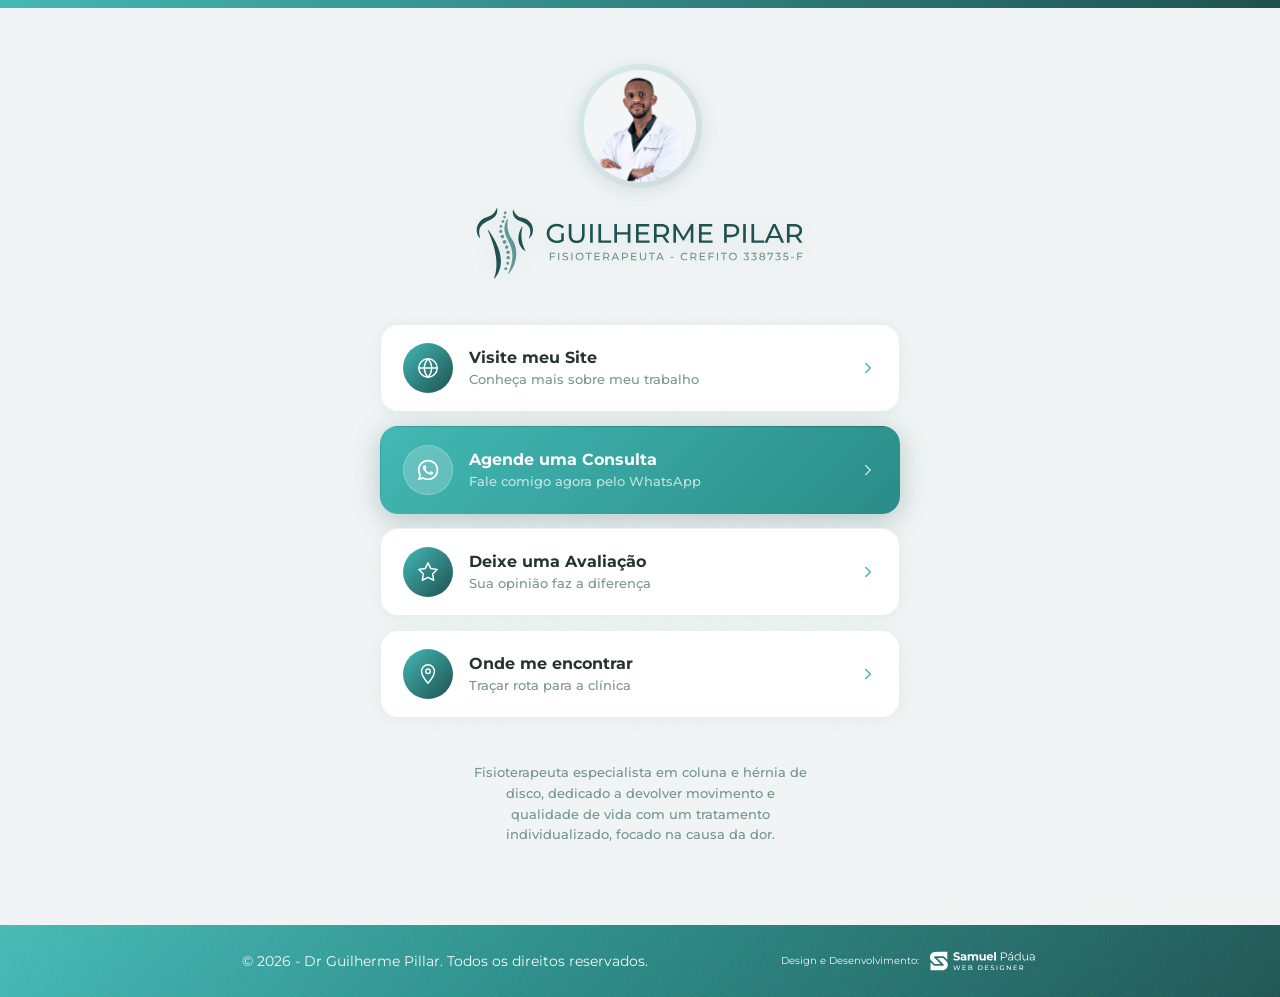
==== commit 3e0206b2: "Links: bio movida para abaixo dos cards Co-Authored-By: Claude Sonnet 4.6 <noreply@anthropic.com>" ====
--- a/links.html
+++ b/links.html
@@ -26,7 +26,6 @@
           <img src="dr-links.png" class="lk-avatar" alt="Dr. Guilherme Pilar">
         </div>
         <img src="logo.svg" class="lk-logo" alt="Dr. Guilherme Pilar Fisioterapeuta">
-        <p class="lk-bio">Fisioterapeuta especialista em coluna e hérnia de disco, dedicado a devolver movimento e qualidade de vida com um tratamento individualizado, focado na causa da dor.</p>
       </header>
 
       <!-- Link Cards -->
@@ -108,6 +107,9 @@
         </a>
 
       </div>
+
+      <p class="lk-bio">Fisioterapeuta especialista em coluna e hérnia de disco, dedicado a devolver movimento e qualidade de vida com um tratamento individualizado, focado na causa da dor.</p>
+
     </div>
   </main>
 
--- a/links.css
+++ b/links.css
@@ -59,24 +59,30 @@
 }
 
 .lk-avatar-wrap {
-  width: 110px;
-  height: 110px;
+  width: 124px;
+  height: 124px;
+  min-width: 124px;
+  min-height: 124px;
   border-radius: 50%;
-  padding: 3px;
-  background: linear-gradient(135deg, #43B8B4, #1E5250);
-  box-shadow: 0 4px 24px rgba(30, 82, 80, 0.18);
-  overflow: hidden;
+  background: linear-gradient(135deg, rgba(67, 184, 180, 0.15), rgba(30, 82, 80, 0.15));
+  padding: 6px;
+  box-shadow: 0 4px 20px rgba(30, 82, 80, 0.12);
+  display: flex;
+  align-items: center;
+  justify-content: center;
   flex-shrink: 0;
 }
 
 .lk-avatar {
-  width: 100%;
-  height: 100%;
+  width: 112px;
+  height: 112px;
+  min-width: 112px;
+  min-height: 112px;
   border-radius: 50%;
   object-fit: cover;
-  object-position: center 18%;
+  object-position: center 15%;
   display: block;
-  background: #e8f4f4;
+  background: #F2F6F6;
 }
 
 .lk-bio {
@@ -86,6 +92,7 @@
   color: rgba(30, 82, 80, 0.6);
   text-align: center;
   max-width: 340px;
+  margin: 0 auto;
 }
 
 .lk-divider-dot {
@@ -283,6 +290,7 @@
   .lk-card-title { font-size: 15px; }
 }
 
+
 @media (prefers-reduced-motion: reduce) {
   .lk-header,
   .lk-card {
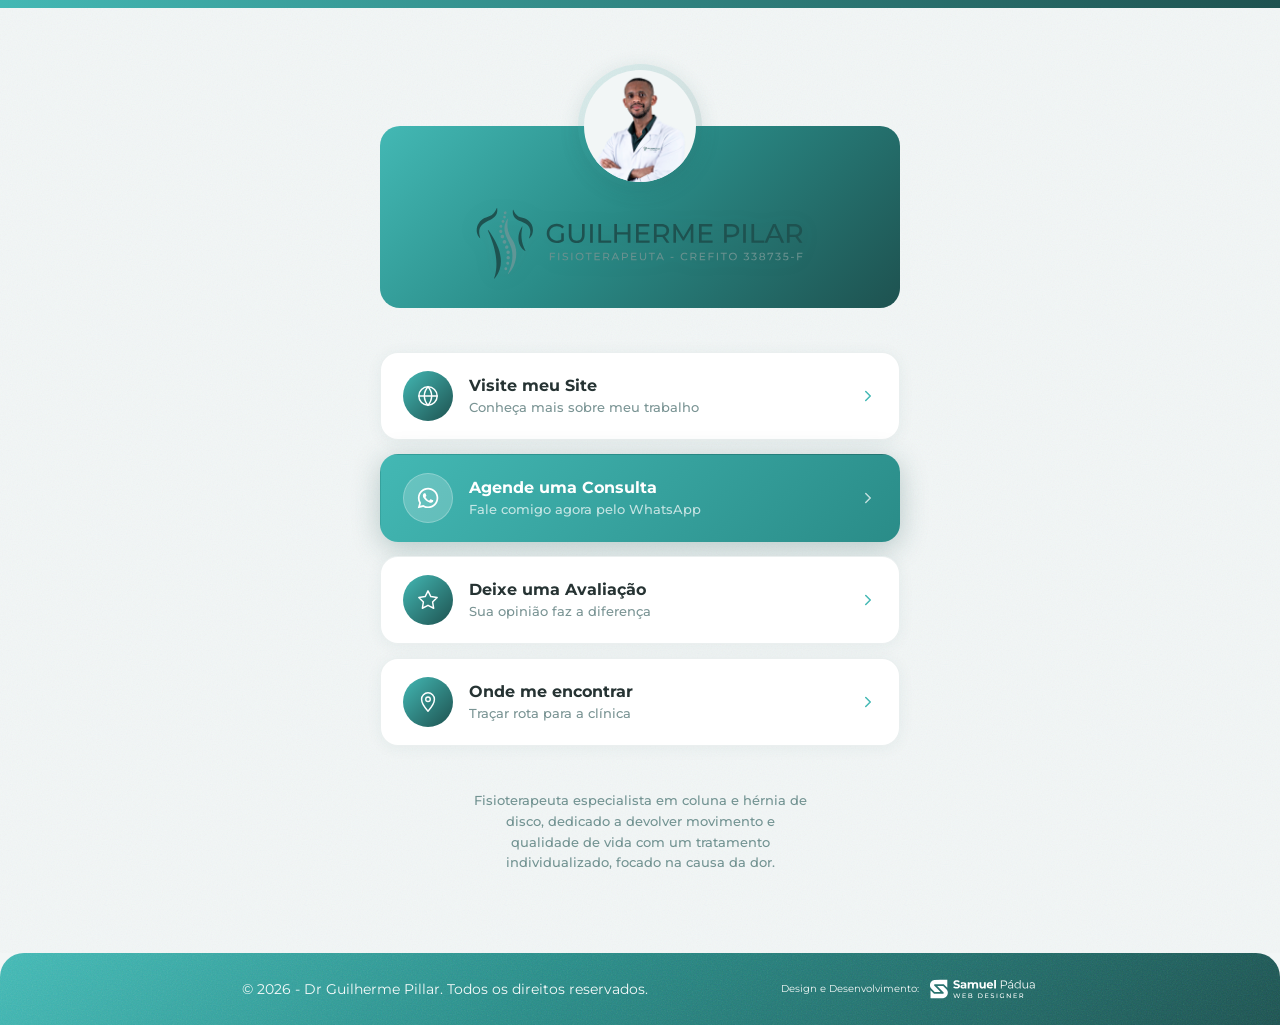
==== commit 13a585bf: "Links: fundo gradient no header, footer arredondado e fix botão no mobile Co-Authored-By: Claude Son" ====
--- a/links.html
+++ b/links.html
@@ -22,6 +22,7 @@
 
       <!-- Header -->
       <header class="lk-header">
+        <div class="lk-header-bg"></div>
         <div class="lk-avatar-wrap">
           <img src="dr-links.png" class="lk-avatar" alt="Dr. Guilherme Pilar">
         </div>
--- a/links.css
+++ b/links.css
@@ -50,6 +50,25 @@
   gap: 20px;
   opacity: 0;
   animation: lk-fadeDown 0.65s cubic-bezier(0.22, 1, 0.36, 1) 0.05s forwards;
+  position: relative;
+  width: 100%;
+  padding-bottom: 28px;
+}
+
+.lk-header-bg {
+  position: absolute;
+  top: 62px;
+  left: 0;
+  right: 0;
+  bottom: 0;
+  background: linear-gradient(135deg, #43B8B4 0%, #2A8C88 45%, #1E5250 100%);
+  border-radius: 20px;
+  z-index: 0;
+}
+
+.lk-header > *:not(.lk-header-bg) {
+  position: relative;
+  z-index: 1;
 }
 
 .lk-logo {
@@ -167,6 +186,10 @@
   box-shadow: 0 6px 28px rgba(30, 82, 80, 0.28);
   position: relative;
   overflow: hidden;
+  -webkit-backdrop-filter: none;
+  backdrop-filter: none;
+  -webkit-transform: translateZ(0);
+  transform: translateZ(0);
 }
 
 .lk-card--primary::after {
@@ -291,6 +314,12 @@
 }
 
 
+/* Footer arredondado na página de links */
+.links-page .site-footer {
+  border-radius: 24px 24px 0 0;
+  overflow: hidden;
+}
+
 @media (prefers-reduced-motion: reduce) {
   .lk-header,
   .lk-card {
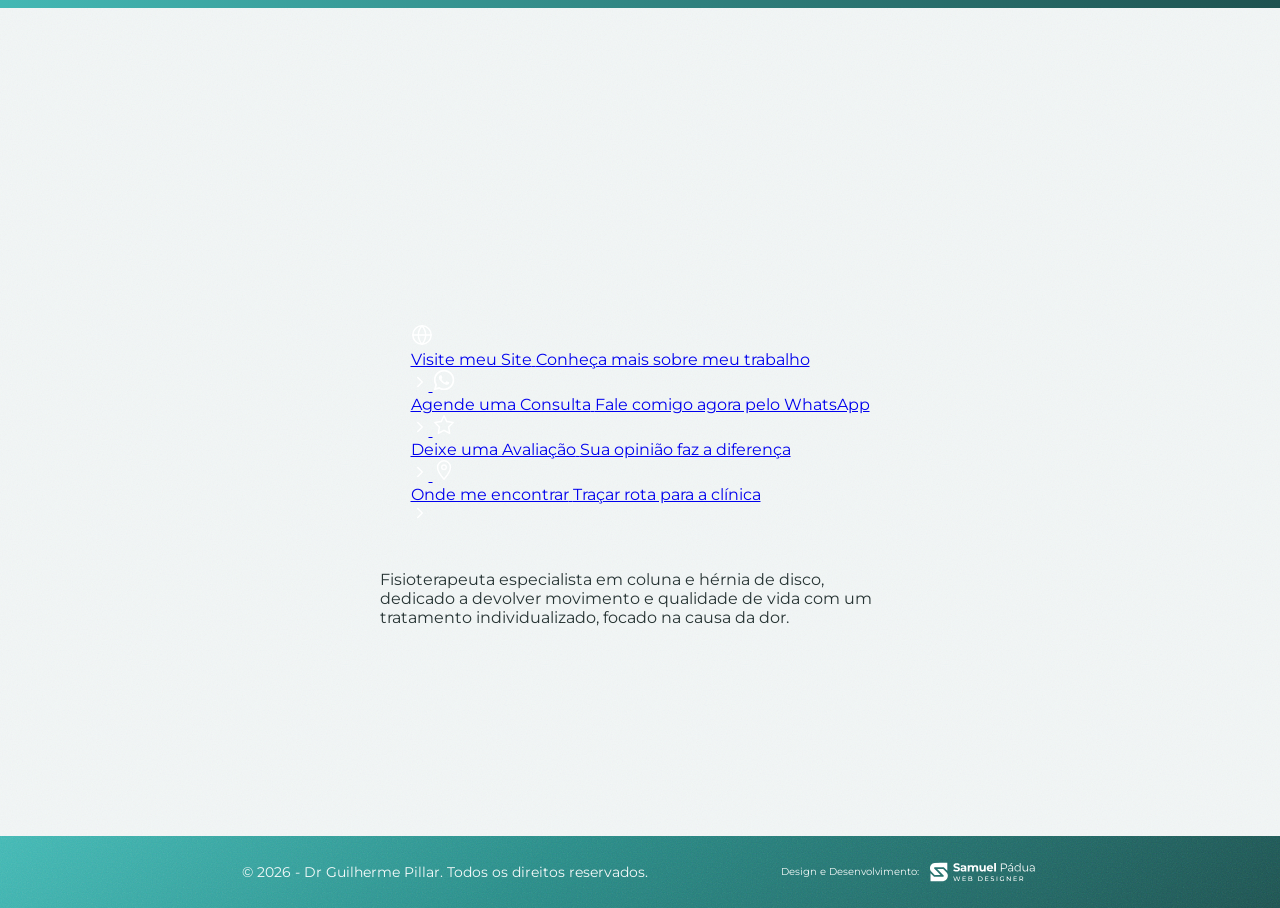
==== commit 080c129e: "Links: reverte fundo gradient no header e footer arredondado Co-Authored-By: Claude Sonnet 4.6 <nore" ====
--- a/links.html
+++ b/links.html
@@ -22,7 +22,6 @@
 
       <!-- Header -->
       <header class="lk-header">
-        <div class="lk-header-bg"></div>
         <div class="lk-avatar-wrap">
           <img src="dr-links.png" class="lk-avatar" alt="Dr. Guilherme Pilar">
         </div>
--- a/links.css
+++ b/links.css
@@ -50,26 +50,6 @@
   gap: 20px;
   opacity: 0;
   animation: lk-fadeDown 0.65s cubic-bezier(0.22, 1, 0.36, 1) 0.05s forwards;
-  position: relative;
-  width: 100%;
-  padding-bottom: 28px;
-}
-
-.lk-header-bg {
-  position: absolute;
-  top: 62px;
-  left: 0;
-  right: 0;
-  bottom: 0;
-  background: linear-gradient(135deg, #43B8B4 0%, #2A8C88 45%, #1E5250 100%);
-  border-radius: 20px;
-  z-index: 0;
-}
-
-.lk-header > *:not(.lk-header-bg) {
-  position: relative;
-  z-index: 1;
-}
 
 .lk-logo {
   height: 72px;
@@ -186,10 +166,6 @@
   box-shadow: 0 6px 28px rgba(30, 82, 80, 0.28);
   position: relative;
   overflow: hidden;
-  -webkit-backdrop-filter: none;
-  backdrop-filter: none;
-  -webkit-transform: translateZ(0);
-  transform: translateZ(0);
 }
 
 .lk-card--primary::after {
@@ -314,11 +290,6 @@
 }
 
 
-/* Footer arredondado na página de links */
-.links-page .site-footer {
-  border-radius: 24px 24px 0 0;
-  overflow: hidden;
-}
 
 @media (prefers-reduced-motion: reduce) {
   .lk-header,
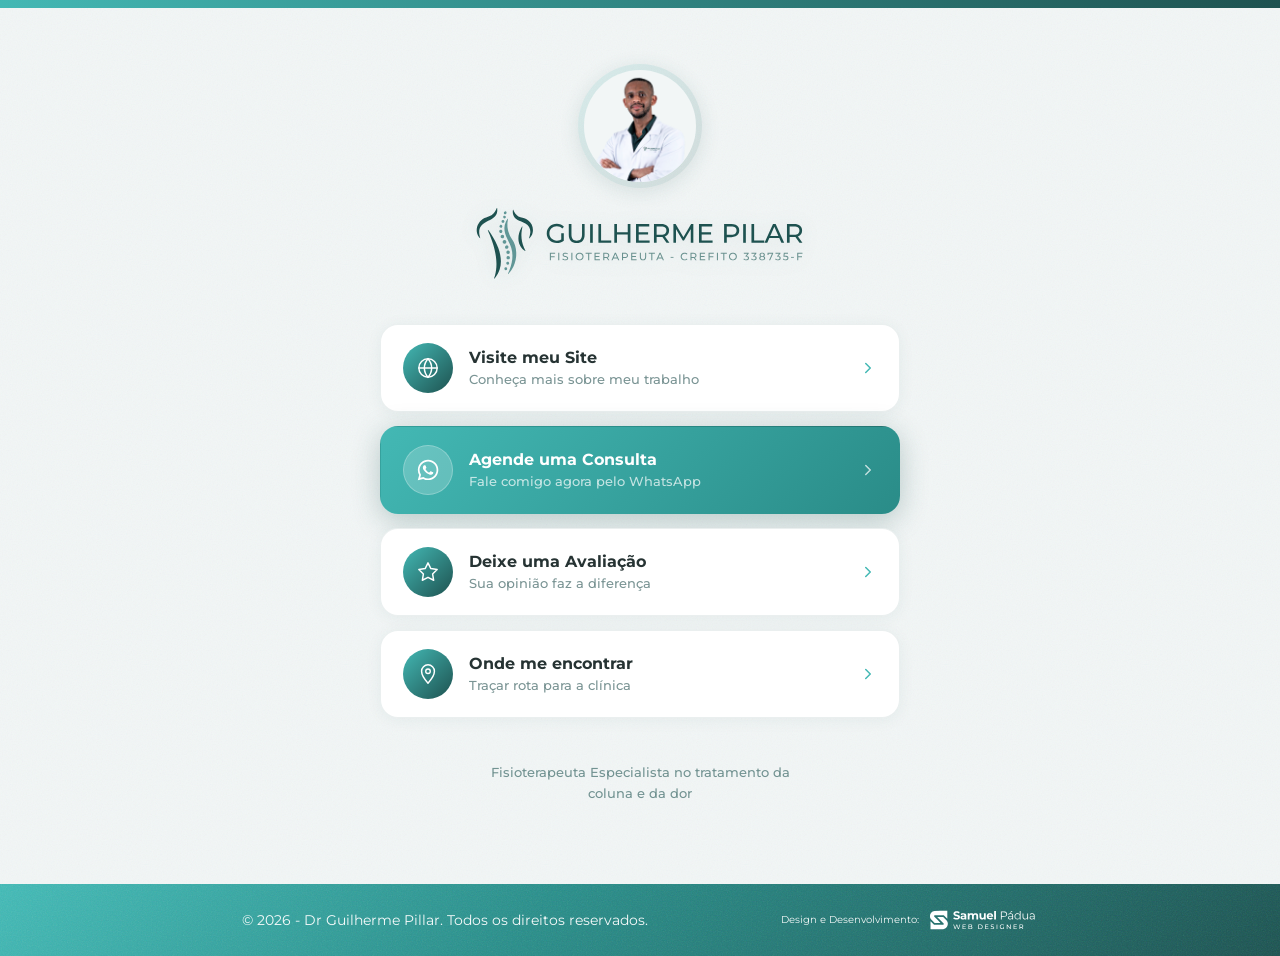
==== commit 32d36429: "Links: atualiza texto da bio Co-Authored-By: Claude Sonnet 4.6 <noreply@anthropic.com>" ====
--- a/links.html
+++ b/links.html
@@ -108,7 +108,7 @@
 
       </div>
 
-      <p class="lk-bio">Fisioterapeuta especialista em coluna e hérnia de disco, dedicado a devolver movimento e qualidade de vida com um tratamento individualizado, focado na causa da dor.</p>
+      <p class="lk-bio">Fisioterapeuta Especialista no tratamento da coluna e da dor</p>
 
     </div>
   </main>
--- a/links.css
+++ b/links.css
@@ -50,6 +50,7 @@
   gap: 20px;
   opacity: 0;
   animation: lk-fadeDown 0.65s cubic-bezier(0.22, 1, 0.36, 1) 0.05s forwards;
+}
 
 .lk-logo {
   height: 72px;
@@ -182,6 +183,8 @@
 }
 
 .lk-card--primary:hover {
+  background: linear-gradient(135deg, #4FC5C1, #32A09C, #245F5D, #32A09C, #4FC5C1);
+  background-size: 400% 400%;
   transform: translateY(-3px) scale(1.01);
   box-shadow: 0 14px 44px rgba(30, 82, 80, 0.32);
   border-color: transparent;
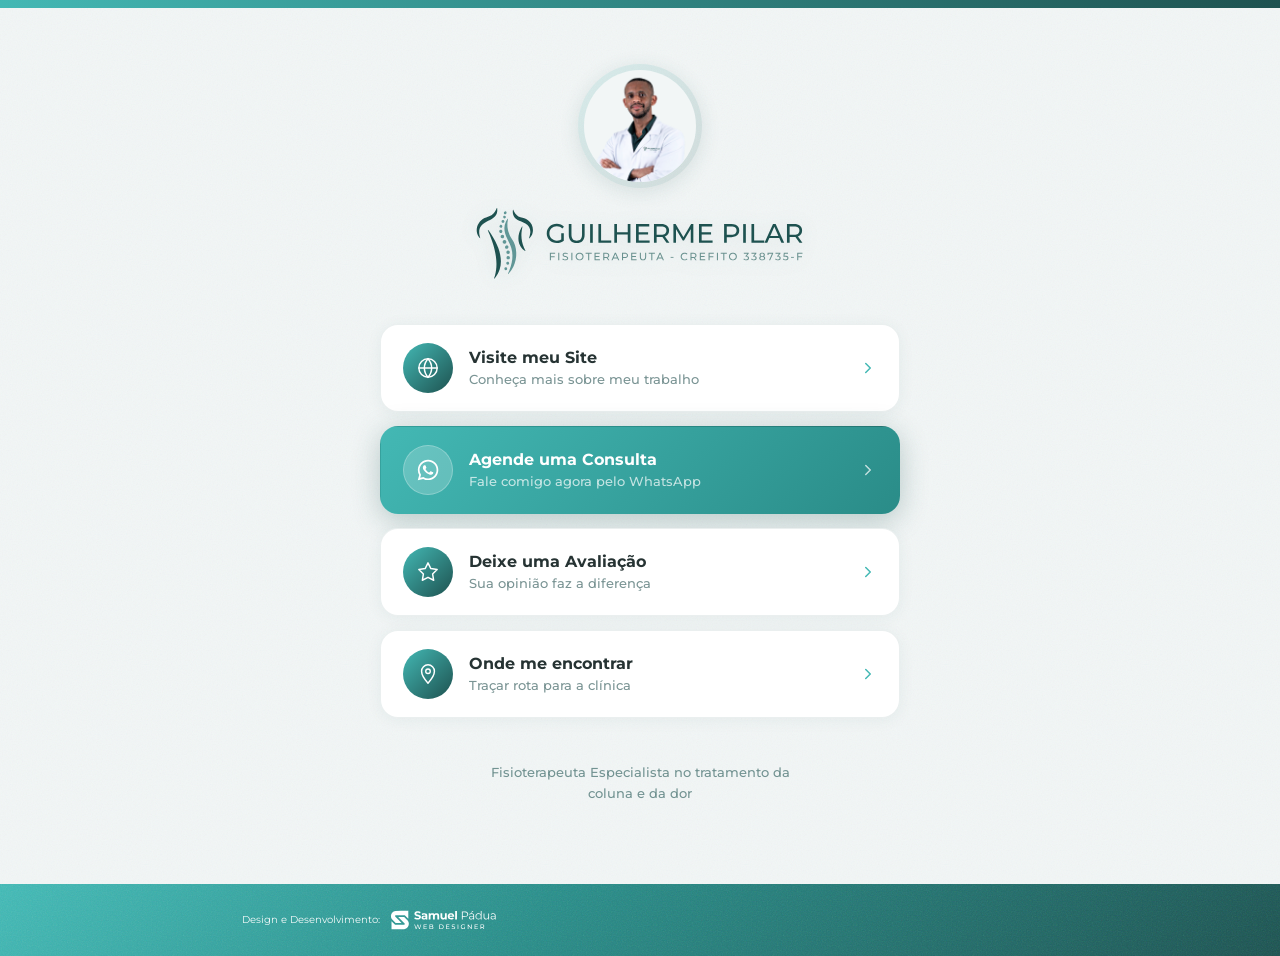
==== commit 0adac8a8: "Links: remove copyright do footer Co-Authored-By: Claude Sonnet 4.6 <noreply@anthropic.com>" ====
--- a/links.html
+++ b/links.html
@@ -117,8 +117,7 @@
   <footer class="site-footer">
     <div class="site-footer-grain"></div>
     <div class="site-footer-inner">
-      <p class="site-footer-copy">© <span id="footer-year"></span> - Dr Guilherme Pillar. Todos os direitos reservados.</p>
-      <a href="https://samuelpadua.com.br/" class="site-footer-credit" target="_blank" rel="noopener" aria-label="Design e Desenvolvimento por Samuel Pádua Web Designer">
+<a href="https://samuelpadua.com.br/" class="site-footer-credit" target="_blank" rel="noopener" aria-label="Design e Desenvolvimento por Samuel Pádua Web Designer">
         <span class="site-footer-credit-text">Design e Desenvolvimento:</span>
         <img src="logo-samuel.svg" alt="Samuel Pádua Web Designer" class="site-footer-credit-logo">
       </a>
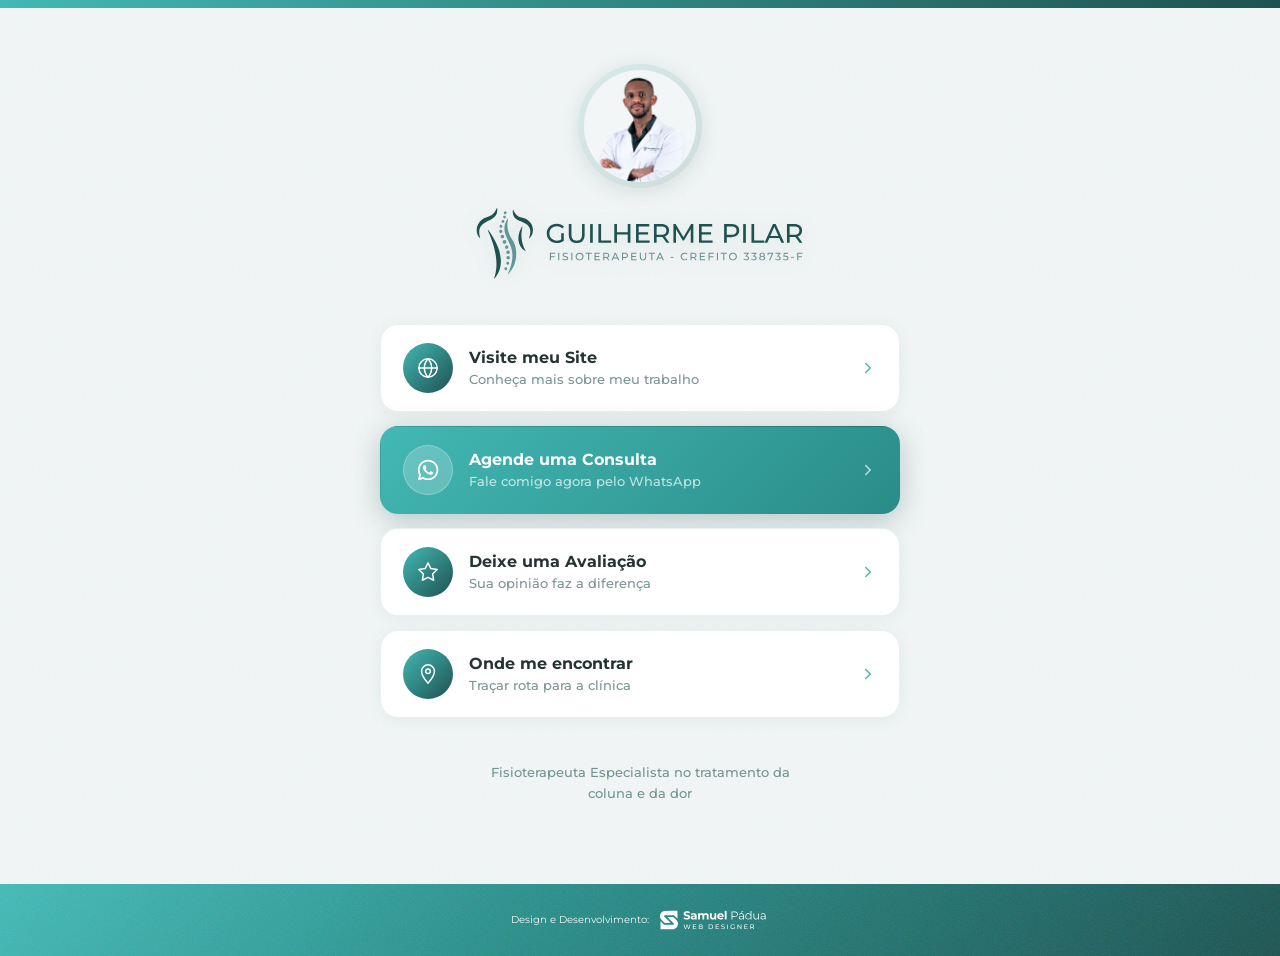
==== commit 5234566a: "Update links page destinations" ====
--- a/links.html
+++ b/links.html
@@ -32,7 +32,7 @@
       <div class="lk-cards">
 
         <!-- Visite meu Site -->
-        <a href="#" class="lk-card" target="_blank" rel="noopener">
+        <a href="https://www.guilhermepilar.com.br/" class="lk-card" target="_blank" rel="noopener">
           <span class="lk-icon">
             <svg width="22" height="22" viewBox="0 0 24 24" fill="none" xmlns="http://www.w3.org/2000/svg">
               <circle cx="12" cy="12" r="10" stroke="white" stroke-width="1.6"/>
@@ -70,7 +70,7 @@
         </a>
 
         <!-- Deixe uma Avaliação -->
-        <a href="#" class="lk-card" target="_blank" rel="noopener">
+        <a href="https://g.page/r/CYIY0etEhBIDEAE/review" class="lk-card" target="_blank" rel="noopener">
           <span class="lk-icon">
             <svg width="22" height="22" viewBox="0 0 24 24" fill="none" xmlns="http://www.w3.org/2000/svg">
               <path d="M12 2l3.09 6.26L22 9.27l-5 4.87 1.18 6.88L12 17.77l-6.18 3.25L7 14.14 2 9.27l6.91-1.01L12 2z" stroke="white" stroke-width="1.6" stroke-linejoin="round"/>
@@ -88,7 +88,7 @@
         </a>
 
         <!-- Onde me encontrar -->
-        <a href="#" class="lk-card" target="_blank" rel="noopener">
+        <a href="https://www.google.com/maps/search/?api=1&query=Guilherme%20Pilar%20Fisioterapeuta%2C%20R.%20Francisco%20S%C3%A1les%2C%20119%20-%20sala%20801%208%C2%BA%20andar%20-%20Centro%2C%20Par%C3%A1%20de%20Minas%20-%20MG%2C%2035660-393" class="lk-card" target="_blank" rel="noopener">
           <span class="lk-icon">
             <svg width="22" height="22" viewBox="0 0 24 24" fill="none" xmlns="http://www.w3.org/2000/svg">
               <path d="M12 2C8.13 2 5 5.13 5 9c0 5.25 7 13 7 13s7-7.75 7-13c0-3.87-3.13-7-7-7z" stroke="white" stroke-width="1.6" stroke-linejoin="round"/>
--- a/style.css
+++ b/style.css
@@ -12,7 +12,7 @@
   --gradient:   linear-gradient(to right, #43B8B4, #1E5250);
 }
 
-html { scroll-behavior: smooth; }
+html { scroll-behavior: smooth; overflow-x: hidden; }
 
 html {
   scrollbar-color: #43B8B4 rgba(30, 82, 80, 0.12);
@@ -275,8 +275,8 @@
 /* ===== STAMP ANIMADO ===== */
 .stamp-wrapper {
   position: absolute;
-  top: 68px;
-  right: -24px;
+  top: -36px;
+  right: -60px;
   width: 162px;
   height: 162px;
   z-index: 3;
@@ -656,7 +656,7 @@
     height: 700px;
   }
 
-  .stamp-wrapper { width: 124px; height: 124px; top: 36px; right: -16px; }
+  .stamp-wrapper { width: 124px; height: 124px; top: -68px; right: -16px; }
   .stamp-txt    { width: 124px; height: 124px; }
   .stamp-iso    { width: 70px;  height: 70px; }
 }
@@ -708,7 +708,7 @@
     height: 480px;
   }
 
-  .stamp-wrapper { top: 28px; right: 0; width: 110px; height: 110px; }
+  .stamp-wrapper { top: 220px; right: 16px; width: 110px; height: 110px; }
   .stamp-txt    { width: 110px; height: 110px; }
   .stamp-iso    { width: 62px; height: 62px; }
 }
@@ -729,9 +729,12 @@
   .subtext { font-size: 14px; }
 
   .btn-cta {
-    font-size: 12px;
-    padding: 15px 28px;
+    height: 60px;
+    padding: 0 24px;
+    font-size: 13px;
+    letter-spacing: 0.12em;
     align-self: stretch;
+    justify-content: center;
     text-align: center;
   }
 
@@ -749,9 +752,9 @@
     transform: translateX(-50%);
   }
 
-  .stamp-wrapper { width: 90px; height: 90px; top: 24px; right: 0; }
-  .stamp-txt    { width: 90px; height: 90px; }
-  .stamp-iso    { width: 50px; height: 50px; }
+  .stamp-wrapper { width: 86px; height: 86px; top: 30px; bottom: auto; right: 12px; }
+  .stamp-txt    { width: 86px; height: 86px; }
+  .stamp-iso    { width: 48px; height: 48px; }
 
   .whatsapp-float { bottom: 20px; right: 20px; width: 60px; height: 60px; }
 }
@@ -1097,7 +1100,7 @@
   .reviews-carousel { padding: 0 34px; }
   .reviews-pagination { gap: 10px; }
   .carousel-btn { display: none; }
-  .rc-text { text-align: center; }
+  .rc-text { text-align: left; }
   .carousel-btn svg { width: 36px; height: 36px; }
 }
 
@@ -1973,6 +1976,10 @@
   .reviews-footer .btn-cta,
   .faq-footer .btn-cta {
     align-self: center;
+    height: 64px;
+    padding: 0 32px;
+    font-size: 14px;
+    letter-spacing: 0.15em;
   }
 
   .intro-inner,
@@ -2019,18 +2026,18 @@
   }
 
   .review-card {
-    text-align: center;
-    align-items: center;
+    text-align: left;
+    align-items: flex-start;
   }
 
   .rc-header,
   .rc-stars {
-    justify-content: center;
+    justify-content: flex-start;
   }
 
   .rc-info,
   .rc-text {
-    text-align: center;
+    text-align: left;
   }
 
   .reviews-cta-text,
@@ -2117,11 +2124,20 @@
     height: 60px;
     width: 100%;
     justify-content: center;
-    font-size: 11px;
-    letter-spacing: 0.14em;
+    font-size: 13px;
+    letter-spacing: 0.12em;
     border-radius: 14px;
     padding: 0 24px;
     margin-bottom: 16px;
+  }
+
+  .condition-text .btn-cta,
+  .reviews-footer .btn-cta,
+  .faq-footer .btn-cta {
+    height: 60px;
+    font-size: 13px;
+    letter-spacing: 0.12em;
+    padding: 0 24px;
   }
 
   .crefito {
--- a/links.css
+++ b/links.css
@@ -294,6 +294,11 @@
 
 
 
+/* Footer centralizado na página de links */
+.links-page .site-footer-inner {
+  justify-content: center;
+}
+
 @media (prefers-reduced-motion: reduce) {
   .lk-header,
   .lk-card {
